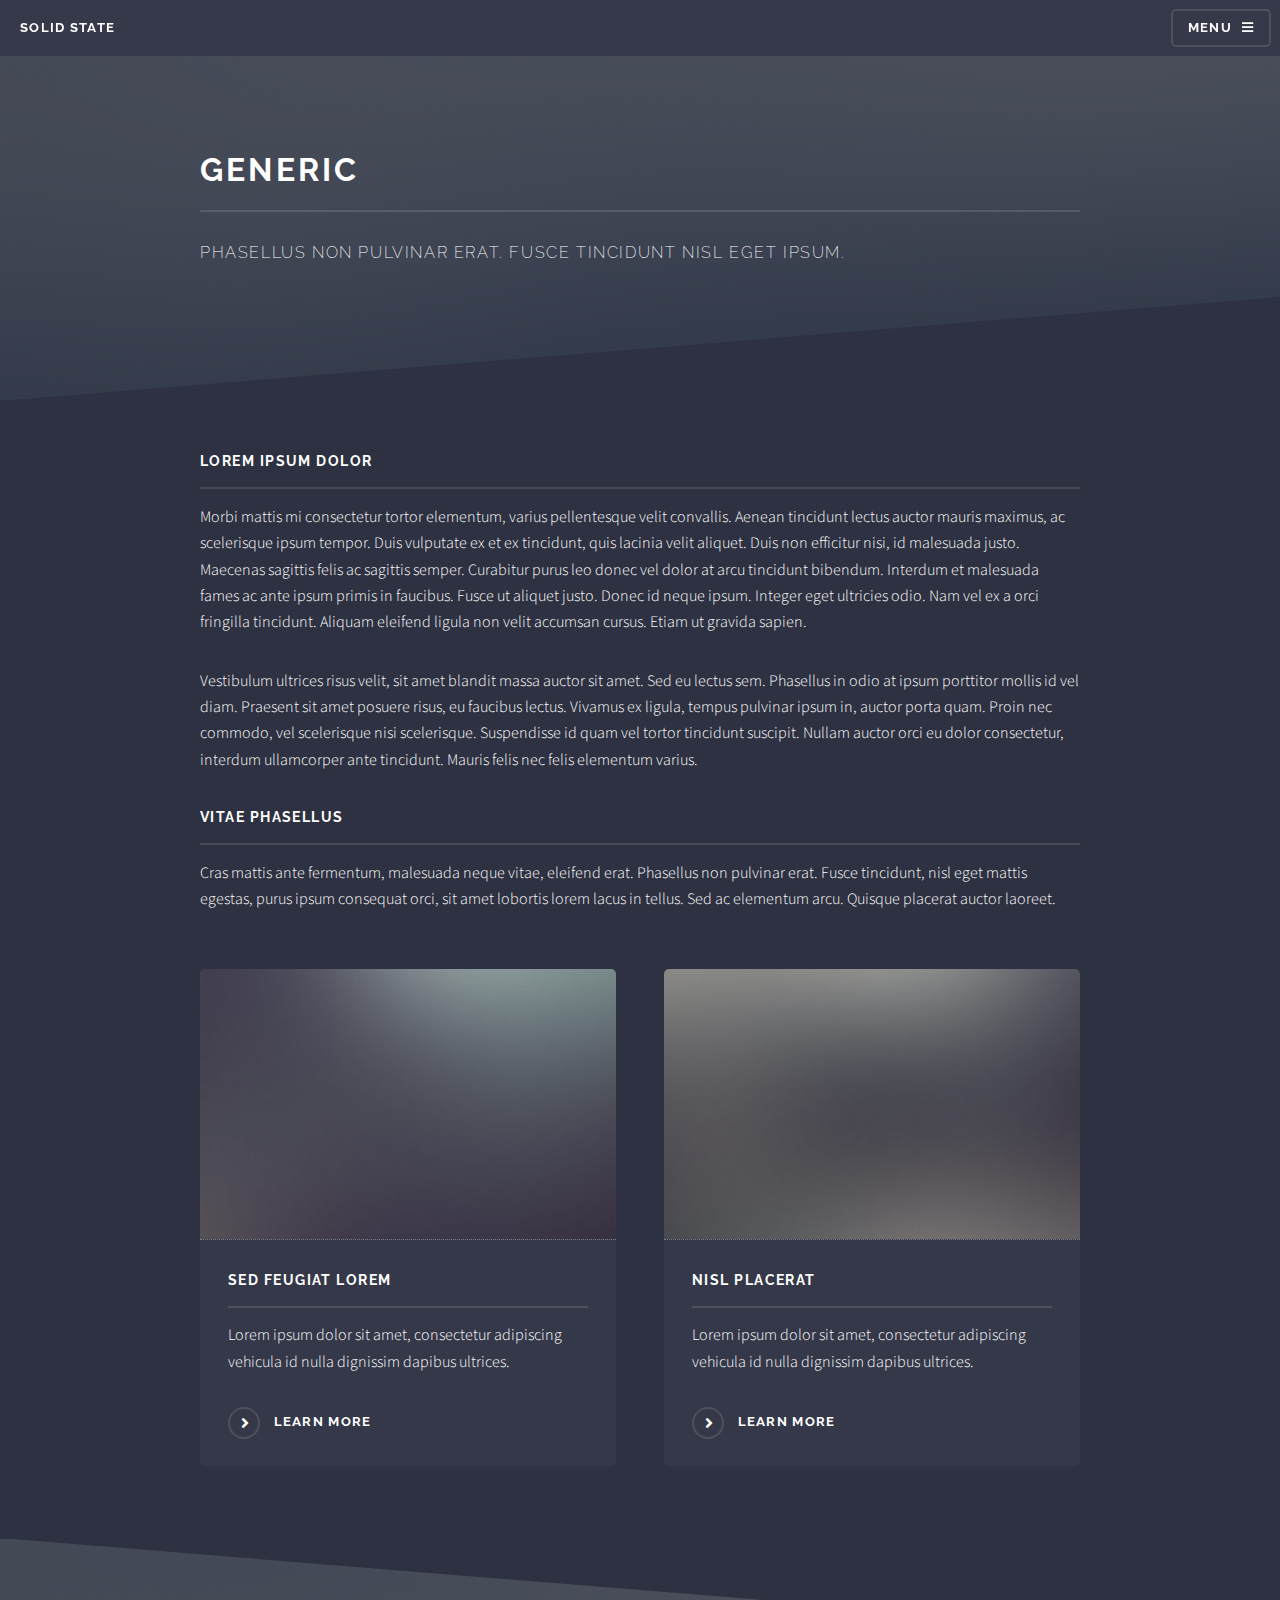
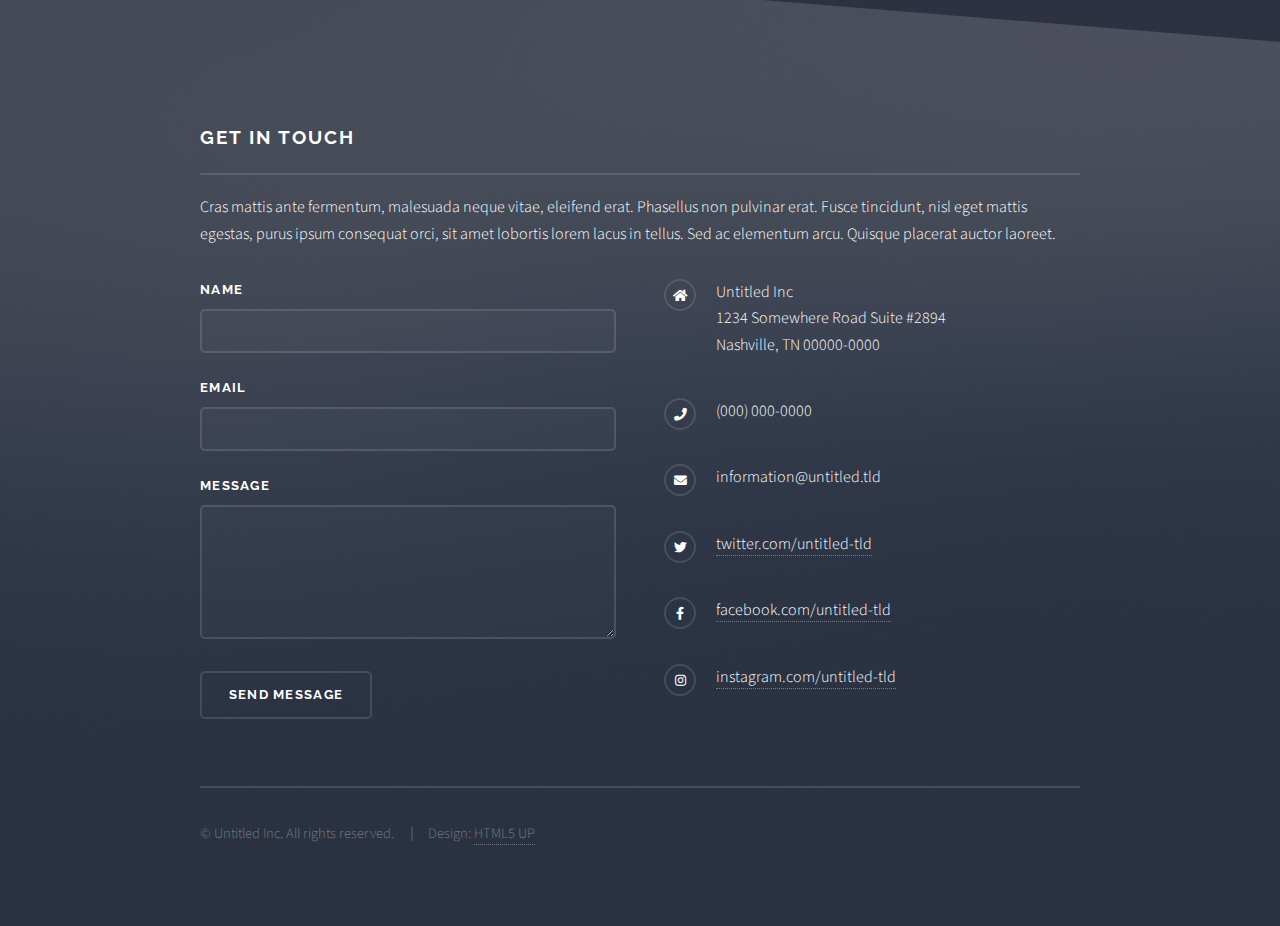
==== thanks.html @ 6d6bf6e9 "added thanks html, time to test template boundries" ====
<!DOCTYPE HTML>
<!--
	Solid State by HTML5 UP
	html5up.net | @ajlkn
	Free for personal and commercial use under the CCA 3.0 license (html5up.net/license)
-->
<html>

<head>
    <title>Generic - Solid State by HTML5 UP</title>
    <meta charset="utf-8" />
    <meta name="viewport" content="width=device-width, initial-scale=1, user-scalable=no" />
    <link rel="stylesheet" href="assets/css/main.css" />
    <noscript>
        <link rel="stylesheet" href="assets/css/noscript.css" />
    </noscript>
</head>

<body class="is-preload">

    <!-- Page Wrapper -->
    <div id="page-wrapper">

        <!-- Header -->
        <header id="header">
            <h1><a href="index.html">Solid State</a></h1>
            <nav>
                <a href="#menu">Menu</a>
            </nav>
        </header>

        <!-- Menu -->
        <nav id="menu">
            <div class="inner">
                <h2>Menu</h2>
                <ul class="links">
                    <li><a href="index.html">Home</a></li>
                    <li><a href="generic.html">Generic</a></li>
                    <li><a href="elements.html">Elements</a></li>
                    <li><a href="#">Log In</a></li>
                    <li><a href="#">Sign Up</a></li>
                </ul>
                <a href="#" class="close">Close</a>
            </div>
        </nav>

        <!-- Wrapper -->
        <section id="wrapper">
            <header>
                <div class="inner">
                    <h2>Generic</h2>
                    <p>Phasellus non pulvinar erat. Fusce tincidunt nisl eget ipsum.</p>
                </div>
            </header>

            <!-- Content -->
            <div class="wrapper">
                <div class="inner">

                    <h3 class="major">Lorem ipsum dolor</h3>
                    <p>Morbi mattis mi consectetur tortor elementum, varius pellentesque velit convallis. Aenean
                        tincidunt lectus auctor mauris maximus, ac scelerisque ipsum tempor. Duis vulputate ex et ex
                        tincidunt, quis lacinia velit aliquet. Duis non efficitur nisi, id malesuada justo. Maecenas
                        sagittis felis ac sagittis semper. Curabitur purus leo donec vel dolor at arcu tincidunt
                        bibendum. Interdum et malesuada fames ac ante ipsum primis in faucibus. Fusce ut aliquet justo.
                        Donec id neque ipsum. Integer eget ultricies odio. Nam vel ex a orci fringilla tincidunt.
                        Aliquam eleifend ligula non velit accumsan cursus. Etiam ut gravida sapien.</p>

                    <p>Vestibulum ultrices risus velit, sit amet blandit massa auctor sit amet. Sed eu lectus sem.
                        Phasellus in odio at ipsum porttitor mollis id vel diam. Praesent sit amet posuere risus, eu
                        faucibus lectus. Vivamus ex ligula, tempus pulvinar ipsum in, auctor porta quam. Proin nec
                        commodo, vel scelerisque nisi scelerisque. Suspendisse id quam vel tortor tincidunt suscipit.
                        Nullam auctor orci eu dolor consectetur, interdum ullamcorper ante tincidunt. Mauris felis nec
                        felis elementum varius.</p>

                    <h3 class="major">Vitae phasellus</h3>
                    <p>Cras mattis ante fermentum, malesuada neque vitae, eleifend erat. Phasellus non pulvinar erat.
                        Fusce tincidunt, nisl eget mattis egestas, purus ipsum consequat orci, sit amet lobortis lorem
                        lacus in tellus. Sed ac elementum arcu. Quisque placerat auctor laoreet.</p>

                    <section class="features">
                        <article>
                            <a href="#" class="image"><img src="images/pic04.jpg" alt="" /></a>
                            <h3 class="major">Sed feugiat lorem</h3>
                            <p>Lorem ipsum dolor sit amet, consectetur adipiscing vehicula id nulla dignissim dapibus
                                ultrices.</p>
                            <a href="#" class="special">Learn more</a>
                        </article>
                        <article>
                            <a href="#" class="image"><img src="images/pic05.jpg" alt="" /></a>
                            <h3 class="major">Nisl placerat</h3>
                            <p>Lorem ipsum dolor sit amet, consectetur adipiscing vehicula id nulla dignissim dapibus
                                ultrices.</p>
                            <a href="#" class="special">Learn more</a>
                        </article>
                    </section>

                </div>
            </div>

        </section>

        <!-- Footer -->
        <section id="footer">
            <div class="inner">
                <h2 class="major">Get in touch</h2>
                <p>Cras mattis ante fermentum, malesuada neque vitae, eleifend erat. Phasellus non pulvinar erat. Fusce
                    tincidunt, nisl eget mattis egestas, purus ipsum consequat orci, sit amet lobortis lorem lacus in
                    tellus. Sed ac elementum arcu. Quisque placerat auctor laoreet.</p>
                <form method="post" action="#">
                    <div class="fields">
                        <div class="field">
                            <label for="name">Name</label>
                            <input type="text" name="name" id="name" />
                        </div>
                        <div class="field">
                            <label for="email">Email</label>
                            <input type="email" name="email" id="email" />
                        </div>
                        <div class="field">
                            <label for="message">Message</label>
                            <textarea name="message" id="message" rows="4"></textarea>
                        </div>
                    </div>
                    <ul class="actions">
                        <li><input type="submit" value="Send Message" /></li>
                    </ul>
                </form>
                <ul class="contact">
                    <li class="icon solid fa-home">
                        Untitled Inc<br />
                        1234 Somewhere Road Suite #2894<br />
                        Nashville, TN 00000-0000
                    </li>
                    <li class="icon solid fa-phone">(000) 000-0000</li>
                    <li class="icon solid fa-envelope"><a href="#">information@untitled.tld</a></li>
                    <li class="icon brands fa-twitter"><a href="#">twitter.com/untitled-tld</a></li>
                    <li class="icon brands fa-facebook-f"><a href="#">facebook.com/untitled-tld</a></li>
                    <li class="icon brands fa-instagram"><a href="#">instagram.com/untitled-tld</a></li>
                </ul>
                <ul class="copyright">
                    <li>&copy; Untitled Inc. All rights reserved.</li>
                    <li>Design: <a href="http://html5up.net">HTML5 UP</a></li>
                </ul>
            </div>
        </section>

    </div>

    <!-- Scripts -->
    <script src="assets/js/jquery.min.js"></script>
    <script src="assets/js/jquery.scrollex.min.js"></script>
    <script src="assets/js/browser.min.js"></script>
    <script src="assets/js/breakpoints.min.js"></script>
    <script src="assets/js/util.js"></script>
    <script src="assets/js/main.js"></script>

</body>

</html>
---- assets/css/main.css ----
@import url(fontawesome-all.min.css);
@import url("https://fonts.googleapis.com/css?family=Raleway:200,700|Source+Sans+Pro:300,600,300italic,600italic");

/*
	Solid State by HTML5 UP
	html5up.net | @ajlkn
	Free for personal and commercial use under the CCA 3.0 license (html5up.net/license)
*/

html, body, div, span, applet, object,
iframe, h1, h2, h3, h4, h5, h6, p, blockquote,
pre, a, abbr, acronym, address, big, cite,
code, del, dfn, em, ins, img, kbd, q, s, samp,
small, strike, strong, sub, sup, tt, var, b,
u, i, center, dl, dt, dd, ol, ul, li, fieldset,
form, label, legend, table, caption, tbody,
tfoot, thead, tr, th, td, article, aside,
canvas, details, embed, figure, figcaption,
footer, header, hgroup, menu, nav, output, ruby,
section, summary, time, mark, audio, video {
	margin: 0;
	padding: 0;
	border: 0;
	font-size: 100%;
	font: inherit;
	vertical-align: baseline;}

article, aside, details, figcaption, figure,
footer, header, hgroup, menu, nav, section {
	display: block;}

body {
	line-height: 1;
}

ol, ul {
	list-style: none;
}

blockquote, q {
	quotes: none;
}

	blockquote:before, blockquote:after, q:before, q:after {
		content: '';
		content: none;
	}

table {
	border-collapse: collapse;
	border-spacing: 0;
}

body {
	-webkit-text-size-adjust: none;
}

mark {
	background-color: transparent;
	color: inherit;
}

input::-moz-focus-inner {
	border: 0;
	padding: 0;
}

input, select, textarea {
	-moz-appearance: none;
	-webkit-appearance: none;
	-ms-appearance: none;
	appearance: none;
}

/* Basic */

	@-ms-viewport {
		width: device-width;
	}

	body {
		-ms-overflow-style: scrollbar;
	}

	@media screen and (max-width: 480px) {

		html, body {
			min-width: 320px;
		}

	}

	html {
		box-sizing: border-box;
	}

	*, *:before, *:after {
		box-sizing: inherit;
	}

	body {
		background-color: #2e3141;
		background-image: linear-gradient(to top, rgba(46, 49, 65, 0.8), rgba(46, 49, 65, 0.8)), url("../../images/bg.jpg");
		background-size: auto,
 cover;
		background-attachment: fixed,
 fixed;
		background-position: center,
 center;
	}

		body.is-preload *, body.is-preload *:before, body.is-preload *:after {
			-moz-animation: none !important;
			-webkit-animation: none !important;
			-ms-animation: none !important;
			animation: none !important;
			-moz-transition: none !important;
			-webkit-transition: none !important;
			-ms-transition: none !important;
			transition: none !important;
		}

/* Type */

	body, input, select, textarea {
		color: #ffffff;
		font-family: "Source Sans Pro", Helvetica, sans-serif;
		font-size: 16.5pt;
		font-weight: 300;
		line-height: 1.65;
	}

		@media screen and (max-width: 1680px) {

			body, input, select, textarea {
				font-size: 13pt;
			}

		}

		@media screen and (max-width: 1280px) {

			body, input, select, textarea {
				font-size: 12pt;
			}

		}

		@media screen and (max-width: 980px) {

			body, input, select, textarea {
				font-size: 12pt;
			}

		}

		@media screen and (max-width: 736px) {

			body, input, select, textarea {
				font-size: 12pt;
			}

		}

		@media screen and (max-width: 480px) {

			body, input, select, textarea {
				font-size: 12pt;
			}

		}

	a {
		-moz-transition: color 0.2s ease-in-out, border-bottom-color 0.2s ease-in-out;
		-webkit-transition: color 0.2s ease-in-out, border-bottom-color 0.2s ease-in-out;
		-ms-transition: color 0.2s ease-in-out, border-bottom-color 0.2s ease-in-out;
		transition: color 0.2s ease-in-out, border-bottom-color 0.2s ease-in-out;
		border-bottom: dotted 1px rgba(255, 255, 255, 0.35);
		color: #ffffff;
		text-decoration: none;
	}

		a:hover {
			border-bottom-color: transparent;
			color: #ffffff !important;
		}

		a.special:not(.button) {
			text-decoration: none;
			border-bottom: 0;
			display: block;
			font-family: Raleway, Helvetica, sans-serif;
			font-size: 0.8em;
			font-weight: 700;
			letter-spacing: 0.1em;
			margin: 0 0 2em 0;
			text-transform: uppercase;
		}

			a.special:not(.button):before {
				-moz-osx-font-smoothing: grayscale;
				-webkit-font-smoothing: antialiased;
				display: inline-block;
				font-style: normal;
				font-variant: normal;
				text-rendering: auto;
				line-height: 1;
				text-transform: none !important;
				font-family: 'Font Awesome 5 Free';
				font-weight: 900;
			}

			a.special:not(.button):before {
				-moz-transition: background-color 0.2s ease-in-out;
				-webkit-transition: background-color 0.2s ease-in-out;
				-ms-transition: background-color 0.2s ease-in-out;
				transition: background-color 0.2s ease-in-out;
				border-radius: 100%;
				border: solid 2px rgba(255, 255, 255, 0.125);
				content: '\f105';
				display: inline-block;
				font-size: 1.25em;
				height: 2em;
				line-height: 1.75em;
				margin-right: 0.85em;
				text-align: center;
				text-indent: 0.15em;
				vertical-align: middle;
				width: 2em;
			}

			a.special:not(.button):hover:before {
				background-color: rgba(255, 255, 255, 0.025);
			}

			a.special:not(.button):active:before {
				background-color: rgba(255, 255, 255, 0.075);
			}

	strong, b {
		color: #ffffff;
		font-weight: 600;
	}

	em, i {
		font-style: italic;
	}

	p {
		margin: 0 0 2em 0;
	}

	h1, h2, h3, h4, h5, h6 {
		color: #ffffff;
		font-family: Raleway, Helvetica, sans-serif;
		font-weight: 700;
		letter-spacing: 0.1em;
		margin: 0 0 1em 0;
		text-transform: uppercase;
	}

		h1 a, h2 a, h3 a, h4 a, h5 a, h6 a {
			color: inherit;
			text-decoration: none;
			border-bottom: 0;
		}

		h1 span, h2 span, h3 span, h4 span, h5 span, h6 span {
			font-weight: 200;
		}

		h1.major, h2.major, h3.major, h4.major, h5.major, h6.major {
			padding-bottom: 1em;
			border-bottom: solid 2px rgba(255, 255, 255, 0.125);
		}

	h2 {
		font-size: 1.2em;
	}

	h3 {
		font-size: 0.9em;
	}

	h4 {
		font-size: 0.7em;
	}

	h5 {
		font-size: 0.7em;
	}

	h6 {
		font-size: 0.7em;
	}

	@media screen and (max-width: 736px) {

		h2 {
			font-size: 1em;
		}

		h3 {
			font-size: 0.8em;
		}

	}

	sub {
		font-size: 0.8em;
		position: relative;
		top: 0.5em;
	}

	sup {
		font-size: 0.8em;
		position: relative;
		top: -0.5em;
	}

	blockquote {
		border-left: solid 4px rgba(255, 255, 255, 0.125);
		font-style: italic;
		margin: 0 0 2em 0;
		padding: 0.5em 0 0.5em 2em;
	}

	code {
		background: rgba(255, 255, 255, 0.025);
		border-radius: 5px;
		border: solid 2px rgba(255, 255, 255, 0.125);
		font-family: "Courier New", monospace;
		font-size: 0.9em;
		margin: 0 0.25em;
		padding: 0.25em 0.65em;
	}

	pre {
		-webkit-overflow-scrolling: touch;
		font-family: "Courier New", monospace;
		font-size: 0.9em;
		margin: 0 0 2em 0;
	}

		pre code {
			display: block;
			line-height: 1.75em;
			padding: 1em 1.5em;
			overflow-x: auto;
		}

	hr {
		border: 0;
		border-bottom: solid 2px rgba(255, 255, 255, 0.125);
		margin: 2.5em 0;
	}

		hr.major {
			margin: 4em 0;
		}

	.align-left {
		text-align: left;
	}

	.align-center {
		text-align: center;
	}

	.align-right {
		text-align: right;
	}

/* Row */

	.row {
		display: flex;
		flex-wrap: wrap;
		box-sizing: border-box;
		align-items: stretch;
	}

		.row > * {
			box-sizing: border-box;
		}

		.row.gtr-uniform > * > :last-child {
			margin-bottom: 0;
		}

		.row.aln-left {
			justify-content: flex-start;
		}

		.row.aln-center {
			justify-content: center;
		}

		.row.aln-right {
			justify-content: flex-end;
		}

		.row.aln-top {
			align-items: flex-start;
		}

		.row.aln-middle {
			align-items: center;
		}

		.row.aln-bottom {
			align-items: flex-end;
		}

		.row > .imp {
			order: -1;
		}

		.row > .col-1 {
			width: 8.33333%;
		}

		.row > .off-1 {
			margin-left: 8.33333%;
		}

		.row > .col-2 {
			width: 16.66667%;
		}

		.row > .off-2 {
			margin-left: 16.66667%;
		}

		.row > .col-3 {
			width: 25%;
		}

		.row > .off-3 {
			margin-left: 25%;
		}

		.row > .col-4 {
			width: 33.33333%;
		}

		.row > .off-4 {
			margin-left: 33.33333%;
		}

		.row > .col-5 {
			width: 41.66667%;
		}

		.row > .off-5 {
			margin-left: 41.66667%;
		}

		.row > .col-6 {
			width: 50%;
		}

		.row > .off-6 {
			margin-left: 50%;
		}

		.row > .col-7 {
			width: 58.33333%;
		}

		.row > .off-7 {
			margin-left: 58.33333%;
		}

		.row > .col-8 {
			width: 66.66667%;
		}

		.row > .off-8 {
			margin-left: 66.66667%;
		}

		.row > .col-9 {
			width: 75%;
		}

		.row > .off-9 {
			margin-left: 75%;
		}

		.row > .col-10 {
			width: 83.33333%;
		}

		.row > .off-10 {
			margin-left: 83.33333%;
		}

		.row > .col-11 {
			width: 91.66667%;
		}

		.row > .off-11 {
			margin-left: 91.66667%;
		}

		.row > .col-12 {
			width: 100%;
		}

		.row > .off-12 {
			margin-left: 100%;
		}

		.row.gtr-0 {
			margin-top: 0;
			margin-left: 0em;
		}

			.row.gtr-0 > * {
				padding: 0 0 0 0em;
			}

			.row.gtr-0.gtr-uniform {
				margin-top: 0em;
			}

				.row.gtr-0.gtr-uniform > * {
					padding-top: 0em;
				}

		.row.gtr-25 {
			margin-top: 0;
			margin-left: -0.4375em;
		}

			.row.gtr-25 > * {
				padding: 0 0 0 0.4375em;
			}

			.row.gtr-25.gtr-uniform {
				margin-top: -0.4375em;
			}

				.row.gtr-25.gtr-uniform > * {
					padding-top: 0.4375em;
				}

		.row.gtr-50 {
			margin-top: 0;
			margin-left: -0.875em;
		}

			.row.gtr-50 > * {
				padding: 0 0 0 0.875em;
			}

			.row.gtr-50.gtr-uniform {
				margin-top: -0.875em;
			}

				.row.gtr-50.gtr-uniform > * {
					padding-top: 0.875em;
				}

		.row {
			margin-top: 0;
			margin-left: -1.75em;
		}

			.row > * {
				padding: 0 0 0 1.75em;
			}

			.row.gtr-uniform {
				margin-top: -1.75em;
			}

				.row.gtr-uniform > * {
					padding-top: 1.75em;
				}

		.row.gtr-150 {
			margin-top: 0;
			margin-left: -2.625em;
		}

			.row.gtr-150 > * {
				padding: 0 0 0 2.625em;
			}

			.row.gtr-150.gtr-uniform {
				margin-top: -2.625em;
			}

				.row.gtr-150.gtr-uniform > * {
					padding-top: 2.625em;
				}

		.row.gtr-200 {
			margin-top: 0;
			margin-left: -3.5em;
		}

			.row.gtr-200 > * {
				padding: 0 0 0 3.5em;
			}

			.row.gtr-200.gtr-uniform {
				margin-top: -3.5em;
			}

				.row.gtr-200.gtr-uniform > * {
					padding-top: 3.5em;
				}

		@media screen and (max-width: 1680px) {

			.row {
				display: flex;
				flex-wrap: wrap;
				box-sizing: border-box;
				align-items: stretch;
			}

				.row > * {
					box-sizing: border-box;
				}

				.row.gtr-uniform > * > :last-child {
					margin-bottom: 0;
				}

				.row.aln-left {
					justify-content: flex-start;
				}

				.row.aln-center {
					justify-content: center;
				}

				.row.aln-right {
					justify-content: flex-end;
				}

				.row.aln-top {
					align-items: flex-start;
				}

				.row.aln-middle {
					align-items: center;
				}

				.row.aln-bottom {
					align-items: flex-end;
				}

				.row > .imp-xlarge {
					order: -1;
				}

				.row > .col-1-xlarge {
					width: 8.33333%;
				}

				.row > .off-1-xlarge {
					margin-left: 8.33333%;
				}

				.row > .col-2-xlarge {
					width: 16.66667%;
				}

				.row > .off-2-xlarge {
					margin-left: 16.66667%;
				}

				.row > .col-3-xlarge {
					width: 25%;
				}

				.row > .off-3-xlarge {
					margin-left: 25%;
				}

				.row > .col-4-xlarge {
					width: 33.33333%;
				}

				.row > .off-4-xlarge {
					margin-left: 33.33333%;
				}

				.row > .col-5-xlarge {
					width: 41.66667%;
				}

				.row > .off-5-xlarge {
					margin-left: 41.66667%;
				}

				.row > .col-6-xlarge {
					width: 50%;
				}

				.row > .off-6-xlarge {
					margin-left: 50%;
				}

				.row > .col-7-xlarge {
					width: 58.33333%;
				}

				.row > .off-7-xlarge {
					margin-left: 58.33333%;
				}

				.row > .col-8-xlarge {
					width: 66.66667%;
				}

				.row > .off-8-xlarge {
					margin-left: 66.66667%;
				}

				.row > .col-9-xlarge {
					width: 75%;
				}

				.row > .off-9-xlarge {
					margin-left: 75%;
				}

				.row > .col-10-xlarge {
					width: 83.33333%;
				}

				.row > .off-10-xlarge {
					margin-left: 83.33333%;
				}

				.row > .col-11-xlarge {
					width: 91.66667%;
				}

				.row > .off-11-xlarge {
					margin-left: 91.66667%;
				}

				.row > .col-12-xlarge {
					width: 100%;
				}

				.row > .off-12-xlarge {
					margin-left: 100%;
				}

				.row.gtr-0 {
					margin-top: 0;
					margin-left: 0em;
				}

					.row.gtr-0 > * {
						padding: 0 0 0 0em;
					}

					.row.gtr-0.gtr-uniform {
						margin-top: 0em;
					}

						.row.gtr-0.gtr-uniform > * {
							padding-top: 0em;
						}

				.row.gtr-25 {
					margin-top: 0;
					margin-left: -0.4375em;
				}

					.row.gtr-25 > * {
						padding: 0 0 0 0.4375em;
					}

					.row.gtr-25.gtr-uniform {
						margin-top: -0.4375em;
					}

						.row.gtr-25.gtr-uniform > * {
							padding-top: 0.4375em;
						}

				.row.gtr-50 {
					margin-top: 0;
					margin-left: -0.875em;
				}

					.row.gtr-50 > * {
						padding: 0 0 0 0.875em;
					}

					.row.gtr-50.gtr-uniform {
						margin-top: -0.875em;
					}

						.row.gtr-50.gtr-uniform > * {
							padding-top: 0.875em;
						}

				.row {
					margin-top: 0;
					margin-left: -1.75em;
				}

					.row > * {
						padding: 0 0 0 1.75em;
					}

					.row.gtr-uniform {
						margin-top: -1.75em;
					}

						.row.gtr-uniform > * {
							padding-top: 1.75em;
						}

				.row.gtr-150 {
					margin-top: 0;
					margin-left: -2.625em;
				}

					.row.gtr-150 > * {
						padding: 0 0 0 2.625em;
					}

					.row.gtr-150.gtr-uniform {
						margin-top: -2.625em;
					}

						.row.gtr-150.gtr-uniform > * {
							padding-top: 2.625em;
						}

				.row.gtr-200 {
					margin-top: 0;
					margin-left: -3.5em;
				}

					.row.gtr-200 > * {
						padding: 0 0 0 3.5em;
					}

					.row.gtr-200.gtr-uniform {
						margin-top: -3.5em;
					}

						.row.gtr-200.gtr-uniform > * {
							padding-top: 3.5em;
						}

		}

		@media screen and (max-width: 1280px) {

			.row {
				display: flex;
				flex-wrap: wrap;
				box-sizing: border-box;
				align-items: stretch;
			}

				.row > * {
					box-sizing: border-box;
				}

				.row.gtr-uniform > * > :last-child {
					margin-bottom: 0;
				}

				.row.aln-left {
					justify-content: flex-start;
				}

				.row.aln-center {
					justify-content: center;
				}

				.row.aln-right {
					justify-content: flex-end;
				}

				.row.aln-top {
					align-items: flex-start;
				}

				.row.aln-middle {
					align-items: center;
				}

				.row.aln-bottom {
					align-items: flex-end;
				}

				.row > .imp-large {
					order: -1;
				}

				.row > .col-1-large {
					width: 8.33333%;
				}

				.row > .off-1-large {
					margin-left: 8.33333%;
				}

				.row > .col-2-large {
					width: 16.66667%;
				}

				.row > .off-2-large {
					margin-left: 16.66667%;
				}

				.row > .col-3-large {
					width: 25%;
				}

				.row > .off-3-large {
					margin-left: 25%;
				}

				.row > .col-4-large {
					width: 33.33333%;
				}

				.row > .off-4-large {
					margin-left: 33.33333%;
				}

				.row > .col-5-large {
					width: 41.66667%;
				}

				.row > .off-5-large {
					margin-left: 41.66667%;
				}

				.row > .col-6-large {
					width: 50%;
				}

				.row > .off-6-large {
					margin-left: 50%;
				}

				.row > .col-7-large {
					width: 58.33333%;
				}

				.row > .off-7-large {
					margin-left: 58.33333%;
				}

				.row > .col-8-large {
					width: 66.66667%;
				}

				.row > .off-8-large {
					margin-left: 66.66667%;
				}

				.row > .col-9-large {
					width: 75%;
				}

				.row > .off-9-large {
					margin-left: 75%;
				}

				.row > .col-10-large {
					width: 83.33333%;
				}

				.row > .off-10-large {
					margin-left: 83.33333%;
				}

				.row > .col-11-large {
					width: 91.66667%;
				}

				.row > .off-11-large {
					margin-left: 91.66667%;
				}

				.row > .col-12-large {
					width: 100%;
				}

				.row > .off-12-large {
					margin-left: 100%;
				}

				.row.gtr-0 {
					margin-top: 0;
					margin-left: 0em;
				}

					.row.gtr-0 > * {
						padding: 0 0 0 0em;
					}

					.row.gtr-0.gtr-uniform {
						margin-top: 0em;
					}

						.row.gtr-0.gtr-uniform > * {
							padding-top: 0em;
						}

				.row.gtr-25 {
					margin-top: 0;
					margin-left: -0.4375em;
				}

					.row.gtr-25 > * {
						padding: 0 0 0 0.4375em;
					}

					.row.gtr-25.gtr-uniform {
						margin-top: -0.4375em;
					}

						.row.gtr-25.gtr-uniform > * {
							padding-top: 0.4375em;
						}

				.row.gtr-50 {
					margin-top: 0;
					margin-left: -0.875em;
				}

					.row.gtr-50 > * {
						padding: 0 0 0 0.875em;
					}

					.row.gtr-50.gtr-uniform {
						margin-top: -0.875em;
					}

						.row.gtr-50.gtr-uniform > * {
							padding-top: 0.875em;
						}

				.row {
					margin-top: 0;
					margin-left: -1.75em;
				}

					.row > * {
						padding: 0 0 0 1.75em;
					}

					.row.gtr-uniform {
						margin-top: -1.75em;
					}

						.row.gtr-uniform > * {
							padding-top: 1.75em;
						}

				.row.gtr-150 {
					margin-top: 0;
					margin-left: -2.625em;
				}

					.row.gtr-150 > * {
						padding: 0 0 0 2.625em;
					}

					.row.gtr-150.gtr-uniform {
						margin-top: -2.625em;
					}

						.row.gtr-150.gtr-uniform > * {
							padding-top: 2.625em;
						}

				.row.gtr-200 {
					margin-top: 0;
					margin-left: -3.5em;
				}

					.row.gtr-200 > * {
						padding: 0 0 0 3.5em;
					}

					.row.gtr-200.gtr-uniform {
						margin-top: -3.5em;
					}

						.row.gtr-200.gtr-uniform > * {
							padding-top: 3.5em;
						}

		}

		@media screen and (max-width: 980px) {

			.row {
				display: flex;
				flex-wrap: wrap;
				box-sizing: border-box;
				align-items: stretch;
			}

				.row > * {
					box-sizing: border-box;
				}

				.row.gtr-uniform > * > :last-child {
					margin-bottom: 0;
				}

				.row.aln-left {
					justify-content: flex-start;
				}

				.row.aln-center {
					justify-content: center;
				}

				.row.aln-right {
					justify-content: flex-end;
				}

				.row.aln-top {
					align-items: flex-start;
				}

				.row.aln-middle {
					align-items: center;
				}

				.row.aln-bottom {
					align-items: flex-end;
				}

				.row > .imp-medium {
					order: -1;
				}

				.row > .col-1-medium {
					width: 8.33333%;
				}

				.row > .off-1-medium {
					margin-left: 8.33333%;
				}

				.row > .col-2-medium {
					width: 16.66667%;
				}

				.row > .off-2-medium {
					margin-left: 16.66667%;
				}

				.row > .col-3-medium {
					width: 25%;
				}

				.row > .off-3-medium {
					margin-left: 25%;
				}

				.row > .col-4-medium {
					width: 33.33333%;
				}

				.row > .off-4-medium {
					margin-left: 33.33333%;
				}

				.row > .col-5-medium {
					width: 41.66667%;
				}

				.row > .off-5-medium {
					margin-left: 41.66667%;
				}

				.row > .col-6-medium {
					width: 50%;
				}

				.row > .off-6-medium {
					margin-left: 50%;
				}

				.row > .col-7-medium {
					width: 58.33333%;
				}

				.row > .off-7-medium {
					margin-left: 58.33333%;
				}

				.row > .col-8-medium {
					width: 66.66667%;
				}

				.row > .off-8-medium {
					margin-left: 66.66667%;
				}

				.row > .col-9-medium {
					width: 75%;
				}

				.row > .off-9-medium {
					margin-left: 75%;
				}

				.row > .col-10-medium {
					width: 83.33333%;
				}

				.row > .off-10-medium {
					margin-left: 83.33333%;
				}

				.row > .col-11-medium {
					width: 91.66667%;
				}

				.row > .off-11-medium {
					margin-left: 91.66667%;
				}

				.row > .col-12-medium {
					width: 100%;
				}

				.row > .off-12-medium {
					margin-left: 100%;
				}

				.row.gtr-0 {
					margin-top: 0;
					margin-left: 0em;
				}

					.row.gtr-0 > * {
						padding: 0 0 0 0em;
					}

					.row.gtr-0.gtr-uniform {
						margin-top: 0em;
					}

						.row.gtr-0.gtr-uniform > * {
							padding-top: 0em;
						}

				.row.gtr-25 {
					margin-top: 0;
					margin-left: -0.4375em;
				}

					.row.gtr-25 > * {
						padding: 0 0 0 0.4375em;
					}

					.row.gtr-25.gtr-uniform {
						margin-top: -0.4375em;
					}

						.row.gtr-25.gtr-uniform > * {
							padding-top: 0.4375em;
						}

				.row.gtr-50 {
					margin-top: 0;
					margin-left: -0.875em;
				}

					.row.gtr-50 > * {
						padding: 0 0 0 0.875em;
					}

					.row.gtr-50.gtr-uniform {
						margin-top: -0.875em;
					}

						.row.gtr-50.gtr-uniform > * {
							padding-top: 0.875em;
						}

				.row {
					margin-top: 0;
					margin-left: -1.75em;
				}

					.row > * {
						padding: 0 0 0 1.75em;
					}

					.row.gtr-uniform {
						margin-top: -1.75em;
					}

						.row.gtr-uniform > * {
							padding-top: 1.75em;
						}

				.row.gtr-150 {
					margin-top: 0;
					margin-left: -2.625em;
				}

					.row.gtr-150 > * {
						padding: 0 0 0 2.625em;
					}

					.row.gtr-150.gtr-uniform {
						margin-top: -2.625em;
					}

						.row.gtr-150.gtr-uniform > * {
							padding-top: 2.625em;
						}

				.row.gtr-200 {
					margin-top: 0;
					margin-left: -3.5em;
				}

					.row.gtr-200 > * {
						padding: 0 0 0 3.5em;
					}

					.row.gtr-200.gtr-uniform {
						margin-top: -3.5em;
					}

						.row.gtr-200.gtr-uniform > * {
							padding-top: 3.5em;
						}

		}

		@media screen and (max-width: 736px) {

			.row {
				display: flex;
				flex-wrap: wrap;
				box-sizing: border-box;
				align-items: stretch;
			}

				.row > * {
					box-sizing: border-box;
				}

				.row.gtr-uniform > * > :last-child {
					margin-bottom: 0;
				}

				.row.aln-left {
					justify-content: flex-start;
				}

				.row.aln-center {
					justify-content: center;
				}

				.row.aln-right {
					justify-content: flex-end;
				}

				.row.aln-top {
					align-items: flex-start;
				}

				.row.aln-middle {
					align-items: center;
				}

				.row.aln-bottom {
					align-items: flex-end;
				}

				.row > .imp-small {
					order: -1;
				}

				.row > .col-1-small {
					width: 8.33333%;
				}

				.row > .off-1-small {
					margin-left: 8.33333%;
				}

				.row > .col-2-small {
					width: 16.66667%;
				}

				.row > .off-2-small {
					margin-left: 16.66667%;
				}

				.row > .col-3-small {
					width: 25%;
				}

				.row > .off-3-small {
					margin-left: 25%;
				}

				.row > .col-4-small {
					width: 33.33333%;
				}

				.row > .off-4-small {
					margin-left: 33.33333%;
				}

				.row > .col-5-small {
					width: 41.66667%;
				}

				.row > .off-5-small {
					margin-left: 41.66667%;
				}

				.row > .col-6-small {
					width: 50%;
				}

				.row > .off-6-small {
					margin-left: 50%;
				}

				.row > .col-7-small {
					width: 58.33333%;
				}

				.row > .off-7-small {
					margin-left: 58.33333%;
				}

				.row > .col-8-small {
					width: 66.66667%;
				}

				.row > .off-8-small {
					margin-left: 66.66667%;
				}

				.row > .col-9-small {
					width: 75%;
				}

				.row > .off-9-small {
					margin-left: 75%;
				}

				.row > .col-10-small {
					width: 83.33333%;
				}

				.row > .off-10-small {
					margin-left: 83.33333%;
				}

				.row > .col-11-small {
					width: 91.66667%;
				}

				.row > .off-11-small {
					margin-left: 91.66667%;
				}

				.row > .col-12-small {
					width: 100%;
				}

				.row > .off-12-small {
					margin-left: 100%;
				}

				.row.gtr-0 {
					margin-top: 0;
					margin-left: 0em;
				}

					.row.gtr-0 > * {
						padding: 0 0 0 0em;
					}

					.row.gtr-0.gtr-uniform {
						margin-top: 0em;
					}

						.row.gtr-0.gtr-uniform > * {
							padding-top: 0em;
						}

				.row.gtr-25 {
					margin-top: 0;
					margin-left: -0.3125em;
				}

					.row.gtr-25 > * {
						padding: 0 0 0 0.3125em;
					}

					.row.gtr-25.gtr-uniform {
						margin-top: -0.3125em;
					}

						.row.gtr-25.gtr-uniform > * {
							padding-top: 0.3125em;
						}

				.row.gtr-50 {
					margin-top: 0;
					margin-left: -0.625em;
				}

					.row.gtr-50 > * {
						padding: 0 0 0 0.625em;
					}

					.row.gtr-50.gtr-uniform {
						margin-top: -0.625em;
					}

						.row.gtr-50.gtr-uniform > * {
							padding-top: 0.625em;
						}

				.row {
					margin-top: 0;
					margin-left: -1.25em;
				}

					.row > * {
						padding: 0 0 0 1.25em;
					}

					.row.gtr-uniform {
						margin-top: -1.25em;
					}

						.row.gtr-uniform > * {
							padding-top: 1.25em;
						}

				.row.gtr-150 {
					margin-top: 0;
					margin-left: -1.875em;
				}

					.row.gtr-150 > * {
						padding: 0 0 0 1.875em;
					}

					.row.gtr-150.gtr-uniform {
						margin-top: -1.875em;
					}

						.row.gtr-150.gtr-uniform > * {
							padding-top: 1.875em;
						}

				.row.gtr-200 {
					margin-top: 0;
					margin-left: -2.5em;
				}

					.row.gtr-200 > * {
						padding: 0 0 0 2.5em;
					}

					.row.gtr-200.gtr-uniform {
						margin-top: -2.5em;
					}

						.row.gtr-200.gtr-uniform > * {
							padding-top: 2.5em;
						}

		}

		@media screen and (max-width: 480px) {

			.row {
				display: flex;
				flex-wrap: wrap;
				box-sizing: border-box;
				align-items: stretch;
			}

				.row > * {
					box-sizing: border-box;
				}

				.row.gtr-uniform > * > :last-child {
					margin-bottom: 0;
				}

				.row.aln-left {
					justify-content: flex-start;
				}

				.row.aln-center {
					justify-content: center;
				}

				.row.aln-right {
					justify-content: flex-end;
				}

				.row.aln-top {
					align-items: flex-start;
				}

				.row.aln-middle {
					align-items: center;
				}

				.row.aln-bottom {
					align-items: flex-end;
				}

				.row > .imp-xsmall {
					order: -1;
				}

				.row > .col-1-xsmall {
					width: 8.33333%;
				}

				.row > .off-1-xsmall {
					margin-left: 8.33333%;
				}

				.row > .col-2-xsmall {
					width: 16.66667%;
				}

				.row > .off-2-xsmall {
					margin-left: 16.66667%;
				}

				.row > .col-3-xsmall {
					width: 25%;
				}

				.row > .off-3-xsmall {
					margin-left: 25%;
				}

				.row > .col-4-xsmall {
					width: 33.33333%;
				}

				.row > .off-4-xsmall {
					margin-left: 33.33333%;
				}

				.row > .col-5-xsmall {
					width: 41.66667%;
				}

				.row > .off-5-xsmall {
					margin-left: 41.66667%;
				}

				.row > .col-6-xsmall {
					width: 50%;
				}

				.row > .off-6-xsmall {
					margin-left: 50%;
				}

				.row > .col-7-xsmall {
					width: 58.33333%;
				}

				.row > .off-7-xsmall {
					margin-left: 58.33333%;
				}

				.row > .col-8-xsmall {
					width: 66.66667%;
				}

				.row > .off-8-xsmall {
					margin-left: 66.66667%;
				}

				.row > .col-9-xsmall {
					width: 75%;
				}

				.row > .off-9-xsmall {
					margin-left: 75%;
				}

				.row > .col-10-xsmall {
					width: 83.33333%;
				}

				.row > .off-10-xsmall {
					margin-left: 83.33333%;
				}

				.row > .col-11-xsmall {
					width: 91.66667%;
				}

				.row > .off-11-xsmall {
					margin-left: 91.66667%;
				}

				.row > .col-12-xsmall {
					width: 100%;
				}

				.row > .off-12-xsmall {
					margin-left: 100%;
				}

				.row.gtr-0 {
					margin-top: 0;
					margin-left: 0em;
				}

					.row.gtr-0 > * {
						padding: 0 0 0 0em;
					}

					.row.gtr-0.gtr-uniform {
						margin-top: 0em;
					}

						.row.gtr-0.gtr-uniform > * {
							padding-top: 0em;
						}

				.row.gtr-25 {
					margin-top: 0;
					margin-left: -0.3125em;
				}

					.row.gtr-25 > * {
						padding: 0 0 0 0.3125em;
					}

					.row.gtr-25.gtr-uniform {
						margin-top: -0.3125em;
					}

						.row.gtr-25.gtr-uniform > * {
							padding-top: 0.3125em;
						}

				.row.gtr-50 {
					margin-top: 0;
					margin-left: -0.625em;
				}

					.row.gtr-50 > * {
						padding: 0 0 0 0.625em;
					}

					.row.gtr-50.gtr-uniform {
						margin-top: -0.625em;
					}

						.row.gtr-50.gtr-uniform > * {
							padding-top: 0.625em;
						}

				.row {
					margin-top: 0;
					margin-left: -1.25em;
				}

					.row > * {
						padding: 0 0 0 1.25em;
					}

					.row.gtr-uniform {
						margin-top: -1.25em;
					}

						.row.gtr-uniform > * {
							padding-top: 1.25em;
						}

				.row.gtr-150 {
					margin-top: 0;
					margin-left: -1.875em;
				}

					.row.gtr-150 > * {
						padding: 0 0 0 1.875em;
					}

					.row.gtr-150.gtr-uniform {
						margin-top: -1.875em;
					}

						.row.gtr-150.gtr-uniform > * {
							padding-top: 1.875em;
						}

				.row.gtr-200 {
					margin-top: 0;
					margin-left: -2.5em;
				}

					.row.gtr-200 > * {
						padding: 0 0 0 2.5em;
					}

					.row.gtr-200.gtr-uniform {
						margin-top: -2.5em;
					}

						.row.gtr-200.gtr-uniform > * {
							padding-top: 2.5em;
						}

		}

		@media screen and (max-width: 360px) {

			.row {
				display: flex;
				flex-wrap: wrap;
				box-sizing: border-box;
				align-items: stretch;
			}

				.row > * {
					box-sizing: border-box;
				}

				.row.gtr-uniform > * > :last-child {
					margin-bottom: 0;
				}

				.row.aln-left {
					justify-content: flex-start;
				}

				.row.aln-center {
					justify-content: center;
				}

				.row.aln-right {
					justify-content: flex-end;
				}

				.row.aln-top {
					align-items: flex-start;
				}

				.row.aln-middle {
					align-items: center;
				}

				.row.aln-bottom {
					align-items: flex-end;
				}

				.row > .imp-xxsmall {
					order: -1;
				}

				.row > .col-1-xxsmall {
					width: 8.33333%;
				}

				.row > .off-1-xxsmall {
					margin-left: 8.33333%;
				}

				.row > .col-2-xxsmall {
					width: 16.66667%;
				}

				.row > .off-2-xxsmall {
					margin-left: 16.66667%;
				}

				.row > .col-3-xxsmall {
					width: 25%;
				}

				.row > .off-3-xxsmall {
					margin-left: 25%;
				}

				.row > .col-4-xxsmall {
					width: 33.33333%;
				}

				.row > .off-4-xxsmall {
					margin-left: 33.33333%;
				}

				.row > .col-5-xxsmall {
					width: 41.66667%;
				}

				.row > .off-5-xxsmall {
					margin-left: 41.66667%;
				}

				.row > .col-6-xxsmall {
					width: 50%;
				}

				.row > .off-6-xxsmall {
					margin-left: 50%;
				}

				.row > .col-7-xxsmall {
					width: 58.33333%;
				}

				.row > .off-7-xxsmall {
					margin-left: 58.33333%;
				}

				.row > .col-8-xxsmall {
					width: 66.66667%;
				}

				.row > .off-8-xxsmall {
					margin-left: 66.66667%;
				}

				.row > .col-9-xxsmall {
					width: 75%;
				}

				.row > .off-9-xxsmall {
					margin-left: 75%;
				}

				.row > .col-10-xxsmall {
					width: 83.33333%;
				}

				.row > .off-10-xxsmall {
					margin-left: 83.33333%;
				}

				.row > .col-11-xxsmall {
					width: 91.66667%;
				}

				.row > .off-11-xxsmall {
					margin-left: 91.66667%;
				}

				.row > .col-12-xxsmall {
					width: 100%;
				}

				.row > .off-12-xxsmall {
					margin-left: 100%;
				}

				.row.gtr-0 {
					margin-top: 0;
					margin-left: 0em;
				}

					.row.gtr-0 > * {
						padding: 0 0 0 0em;
					}

					.row.gtr-0.gtr-uniform {
						margin-top: 0em;
					}

						.row.gtr-0.gtr-uniform > * {
							padding-top: 0em;
						}

				.row.gtr-25 {
					margin-top: 0;
					margin-left: -0.3125em;
				}

					.row.gtr-25 > * {
						padding: 0 0 0 0.3125em;
					}

					.row.gtr-25.gtr-uniform {
						margin-top: -0.3125em;
					}

						.row.gtr-25.gtr-uniform > * {
							padding-top: 0.3125em;
						}

				.row.gtr-50 {
					margin-top: 0;
					margin-left: -0.625em;
				}

					.row.gtr-50 > * {
						padding: 0 0 0 0.625em;
					}

					.row.gtr-50.gtr-uniform {
						margin-top: -0.625em;
					}

						.row.gtr-50.gtr-uniform > * {
							padding-top: 0.625em;
						}

				.row {
					margin-top: 0;
					margin-left: -1.25em;
				}

					.row > * {
						padding: 0 0 0 1.25em;
					}

					.row.gtr-uniform {
						margin-top: -1.25em;
					}

						.row.gtr-uniform > * {
							padding-top: 1.25em;
						}

				.row.gtr-150 {
					margin-top: 0;
					margin-left: -1.875em;
				}

					.row.gtr-150 > * {
						padding: 0 0 0 1.875em;
					}

					.row.gtr-150.gtr-uniform {
						margin-top: -1.875em;
					}

						.row.gtr-150.gtr-uniform > * {
							padding-top: 1.875em;
						}

				.row.gtr-200 {
					margin-top: 0;
					margin-left: -2.5em;
				}

					.row.gtr-200 > * {
						padding: 0 0 0 2.5em;
					}

					.row.gtr-200.gtr-uniform {
						margin-top: -2.5em;
					}

						.row.gtr-200.gtr-uniform > * {
							padding-top: 2.5em;
						}

		}

/* Section/Article */

	section.special, article.special {
		text-align: center;
	}

/* Form */

	form {
		margin: 0 0 2em 0;
	}

		form > :last-child {
			margin-bottom: 0;
		}

		form > .fields {
			display: -moz-flex;
			display: -webkit-flex;
			display: -ms-flex;
			display: flex;
			-moz-flex-wrap: wrap;
			-webkit-flex-wrap: wrap;
			-ms-flex-wrap: wrap;
			flex-wrap: wrap;
			width: calc(100% + 3em);
			margin: -1.5em 0 2em -1.5em;
		}

			form > .fields > .field {
				-moz-flex-grow: 0;
				-webkit-flex-grow: 0;
				-ms-flex-grow: 0;
				flex-grow: 0;
				-moz-flex-shrink: 0;
				-webkit-flex-shrink: 0;
				-ms-flex-shrink: 0;
				flex-shrink: 0;
				padding: 1.5em 0 0 1.5em;
				width: calc(100% - 1.5em);
			}

				form > .fields > .field.half {
					width: calc(50% - 0.75em);
				}

				form > .fields > .field.third {
					width: calc(100%/3 - 0.5em);
				}

				form > .fields > .field.quarter {
					width: calc(25% - 0.375em);
				}

		@media screen and (max-width: 480px) {

			form > .fields {
				width: calc(100% + 3em);
				margin: -1.5em 0 2em -1.5em;
			}

				form > .fields > .field {
					padding: 1.5em 0 0 1.5em;
					width: calc(100% - 1.5em);
				}

					form > .fields > .field.half {
						width: calc(100% - 1.5em);
					}

					form > .fields > .field.third {
						width: calc(100% - 1.5em);
					}

					form > .fields > .field.quarter {
						width: calc(100% - 1.5em);
					}

		}

	label {
		color: #ffffff;
		display: block;
		font-family: Raleway, Helvetica, sans-serif;
		font-size: 0.8em;
		font-weight: 700;
		letter-spacing: 0.1em;
		margin: 0 0 0.7em 0;
		text-transform: uppercase;
	}

	input[type="text"],
	input[type="password"],
	input[type="email"],
	input[type="tel"],
	select,
	textarea {
		-moz-appearance: none;
		-webkit-appearance: none;
		-ms-appearance: none;
		appearance: none;
		background: rgba(255, 255, 255, 0.025);
		border-radius: 5px;
		border: none;
		border: solid 2px rgba(255, 255, 255, 0.125);
		color: inherit;
		display: block;
		outline: 0;
		padding: 0 1em;
		text-decoration: none;
		width: 100%;
	}

		input[type="text"]:invalid,
		input[type="password"]:invalid,
		input[type="email"]:invalid,
		input[type="tel"]:invalid,
		select:invalid,
		textarea:invalid {
			box-shadow: none;
		}

		input[type="text"]:focus,
		input[type="password"]:focus,
		input[type="email"]:focus,
		input[type="tel"]:focus,
		select:focus,
		textarea:focus {
			border-color: #5b6ba6;
		}

	select {
		background-image: url("data:image/svg+xml;charset=utf8,%3Csvg xmlns='http://www.w3.org/2000/svg' width='40' height='40' preserveAspectRatio='none' viewBox='0 0 40 40'%3E%3Cpath d='M9.4,12.3l10.4,10.4l10.4-10.4c0.2-0.2,0.5-0.4,0.9-0.4c0.3,0,0.6,0.1,0.9,0.4l3.3,3.3c0.2,0.2,0.4,0.5,0.4,0.9 c0,0.4-0.1,0.6-0.4,0.9L20.7,31.9c-0.2,0.2-0.5,0.4-0.9,0.4c-0.3,0-0.6-0.1-0.9-0.4L4.3,17.3c-0.2-0.2-0.4-0.5-0.4-0.9 c0-0.4,0.1-0.6,0.4-0.9l3.3-3.3c0.2-0.2,0.5-0.4,0.9-0.4S9.1,12.1,9.4,12.3z' fill='rgba(255, 255, 255, 0.125)' /%3E%3C/svg%3E");
		background-size: 1.25rem;
		background-repeat: no-repeat;
		background-position: calc(100% - 1rem) center;
		height: 2.75em;
		padding-right: 2.75em;
		text-overflow: ellipsis;
	}

		select option {
			color: #ffffff;
			background: #2e3141;
		}

		select:focus::-ms-value {
			background-color: transparent;
		}

		select::-ms-expand {
			display: none;
		}

	input[type="text"],
	input[type="password"],
	input[type="email"],
	select {
		height: 2.75em;
	}

	textarea {
		padding: 0.75em 1em;
	}

	input[type="checkbox"],
	input[type="radio"] {
		-moz-appearance: none;
		-webkit-appearance: none;
		-ms-appearance: none;
		appearance: none;
		display: block;
		float: left;
		margin-right: -2em;
		opacity: 0;
		width: 1em;
		z-index: -1;
	}

		input[type="checkbox"] + label,
		input[type="radio"] + label {
			text-decoration: none;
			color: #ffffff;
			cursor: pointer;
			display: inline-block;
			font-size: 1em;
			font-family: "Source Sans Pro", Helvetica, sans-serif;
			text-transform: none;
			letter-spacing: 0;
			font-weight: 300;
			padding-left: 2.4em;
			padding-right: 0.75em;
			position: relative;
		}

			input[type="checkbox"] + label:before,
			input[type="radio"] + label:before {
				-moz-osx-font-smoothing: grayscale;
				-webkit-font-smoothing: antialiased;
				display: inline-block;
				font-style: normal;
				font-variant: normal;
				text-rendering: auto;
				line-height: 1;
				text-transform: none !important;
				font-family: 'Font Awesome 5 Free';
				font-weight: 900;
			}

			input[type="checkbox"] + label:before,
			input[type="radio"] + label:before {
				background: rgba(255, 255, 255, 0.025);
				border-radius: 5px;
				border: solid 2px rgba(255, 255, 255, 0.125);
				content: '';
				display: inline-block;
				font-size: 0.8em;
				height: 2.0625em;
				left: 0;
				line-height: 2.0625em;
				position: absolute;
				text-align: center;
				top: 0;
				width: 2.0625em;
			}

		input[type="checkbox"]:checked + label:before,
		input[type="radio"]:checked + label:before {
			background: #ffffff;
			border-color: #ffffff;
			content: '\f00c';
			color: #2e3141;
		}

		input[type="checkbox"]:focus + label:before,
		input[type="radio"]:focus + label:before {
			border-color: #4c5c96;
		}

	input[type="checkbox"] + label:before {
		border-radius: 5px;
	}

	input[type="radio"] + label:before {
		border-radius: 100%;
	}

	::-webkit-input-placeholder {
		color: rgba(255, 255, 255, 0.35) !important;
		opacity: 1.0;
	}

	:-moz-placeholder {
		color: rgba(255, 255, 255, 0.35) !important;
		opacity: 1.0;
	}

	::-moz-placeholder {
		color: rgba(255, 255, 255, 0.35) !important;
		opacity: 1.0;
	}

	:-ms-input-placeholder {
		color: rgba(255, 255, 255, 0.35) !important;
		opacity: 1.0;
	}

/* Box */

	.box {
		border-radius: 5px;
		border: solid 2px rgba(255, 255, 255, 0.125);
		margin-bottom: 2em;
		padding: 1.5em;
	}

		.box > :last-child,
		.box > :last-child > :last-child,
		.box > :last-child > :last-child > :last-child {
			margin-bottom: 0;
		}

		.box.alt {
			border: 0;
			border-radius: 0;
			padding: 0;
		}

/* Icon */

	.icon {
		text-decoration: none;
		border-bottom: none;
		position: relative;
	}

		.icon:before {
			-moz-osx-font-smoothing: grayscale;
			-webkit-font-smoothing: antialiased;
			display: inline-block;
			font-style: normal;
			font-variant: normal;
			text-rendering: auto;
			line-height: 1;
			text-transform: none !important;
			font-family: 'Font Awesome 5 Free';
			font-weight: 400;
		}

		.icon > .label {
			display: none;
		}

		.icon:before {
			line-height: inherit;
		}

		.icon.solid:before {
			font-weight: 900;
		}

		.icon.brands:before {
			font-family: 'Font Awesome 5 Brands';
		}

/* Image */

	.image {
		/* border-radius: 50px; */
		/* height: 250px;
		width: 250px;

		border: 0;
		display: inline-block;
		position: relative; */
	}

		.image img {
			border-radius: 50px;
			object-fit: cover;
			height: 250px;
			width: 250px;
			display: block;
		}

		.image.left, .image.right {
			/* max-width: 40%; */
		/* border-radius: 50px; */
		/* height: 250px;
		width: 250px; */
		}

			.image.left img, .image.right img {
				/* width: 100%; */
		/* border-radius: 50px; */
		/* height: 250px;
		width: 250px; */
			}

		.image.left {
			/* float: left; */
			/* padding: 0 1.5em 1em 0; */
			/* top: 0.25em; */
		}

		.image.right {
			/* float: right; */
			/* padding: 0 0 1em 1.5em; */
			/* top: 0.25em; */
		}

		.image.fit {
			/* display: block; */
			/* margin: 0 0 2em 0; */
			/* width: 100%; */
		}

			.image.fit img {
				/* width: 100%; */
			}

		.image.main {
			/* display: block; */
			/* margin: 0 0 3em 0; */
			/* width: 100%; */
		}

			.image.main img {
				/* width: 100%; */
			}

/* List */

	ol {
		list-style: decimal;
		margin: 0 0 2em 0;
		padding-left: 1.25em;
	}

		ol li {
			padding-left: 0.25em;
		}

	ul {
		list-style: disc;
		margin: 0 0 2em 0;
		padding-left: 1em;
	}

		ul li {
			padding-left: 0.5em;
		}

		ul.alt {
			list-style: none;
			padding-left: 0;
		}

			ul.alt li {
				border-top: solid 1px rgba(255, 255, 255, 0.125);
				padding: 0.5em 0;
			}

				ul.alt li:first-child {
					border-top: 0;
					padding-top: 0;
				}

	dl {
		margin: 0 0 2em 0;
	}

		dl dt {
			display: block;
			font-weight: 600;
			margin: 0 0 1em 0;
		}

		dl dd {
			margin-left: 2em;
		}

/* Actions */

	ul.actions {
		display: -moz-flex;
		display: -webkit-flex;
		display: -ms-flex;
		display: flex;
		cursor: default;
		list-style: none;
		margin-left: -1em;
		padding-left: 0;
	}

		ul.actions li {
			padding: 0 0 0 1em;
			vertical-align: middle;
		}

		ul.actions.special {
			-moz-justify-content: center;
			-webkit-justify-content: center;
			-ms-justify-content: center;
			justify-content: center;
			width: 100%;
			margin-left: 0;
		}

			ul.actions.special li:first-child {
				padding-left: 0;
			}

		ul.actions.stacked {
			-moz-flex-direction: column;
			-webkit-flex-direction: column;
			-ms-flex-direction: column;
			flex-direction: column;
			margin-left: 0;
		}

			ul.actions.stacked li {
				padding: 1.3em 0 0 0;
			}

				ul.actions.stacked li:first-child {
					padding-top: 0;
				}

		ul.actions.fit {
			width: calc(100% + 1em);
		}

			ul.actions.fit li {
				-moz-flex-grow: 1;
				-webkit-flex-grow: 1;
				-ms-flex-grow: 1;
				flex-grow: 1;
				-moz-flex-shrink: 1;
				-webkit-flex-shrink: 1;
				-ms-flex-shrink: 1;
				flex-shrink: 1;
				width: 100%;
			}

				ul.actions.fit li > * {
					width: 100%;
				}

			ul.actions.fit.stacked {
				width: 100%;
			}

		@media screen and (max-width: 480px) {

			ul.actions:not(.fixed) {
				-moz-flex-direction: column;
				-webkit-flex-direction: column;
				-ms-flex-direction: column;
				flex-direction: column;
				margin-left: 0;
				width: 100% !important;
			}

				ul.actions:not(.fixed) li {
					-moz-flex-grow: 1;
					-webkit-flex-grow: 1;
					-ms-flex-grow: 1;
					flex-grow: 1;
					-moz-flex-shrink: 1;
					-webkit-flex-shrink: 1;
					-ms-flex-shrink: 1;
					flex-shrink: 1;
					padding: 1em 0 0 0;
					text-align: center;
					width: 100%;
				}

					ul.actions:not(.fixed) li > * {
						width: 100%;
					}

					ul.actions:not(.fixed) li:first-child {
						padding-top: 0;
					}

					ul.actions:not(.fixed) li input[type="submit"],
					ul.actions:not(.fixed) li input[type="reset"],
					ul.actions:not(.fixed) li input[type="button"],
					ul.actions:not(.fixed) li button,
					ul.actions:not(.fixed) li .button {
						width: 100%;
					}

						ul.actions:not(.fixed) li input[type="submit"].icon:before,
						ul.actions:not(.fixed) li input[type="reset"].icon:before,
						ul.actions:not(.fixed) li input[type="button"].icon:before,
						ul.actions:not(.fixed) li button.icon:before,
						ul.actions:not(.fixed) li .button.icon:before {
							margin-left: -0.5rem;
						}

		}

/* Icons */

	ul.icons {
		cursor: default;
		list-style: none;
		padding-left: 0;
	}

		ul.icons li {
			display: inline-block;
			padding: 0 1em 0 0;
		}

			ul.icons li:last-child {
				padding-right: 0;
			}

			ul.icons li .icon:before {
				font-size: 1.25em;
			}

/* Contact */

	ul.contact {
		list-style: none;
		padding: 0;
	}

		ul.contact li {
			text-decoration: none;
			margin: 2.5em 0 0 0;
			padding: 0 0 0 3.25em;
			position: relative;
		}

			ul.contact li:before {
				-moz-osx-font-smoothing: grayscale;
				-webkit-font-smoothing: antialiased;
				display: inline-block;
				font-style: normal;
				font-variant: normal;
				text-rendering: auto;
				line-height: 1;
				text-transform: none !important;
				font-family: 'Font Awesome 5 Free';
				font-weight: 400;
			}

			ul.contact li:before {
				border-radius: 100%;
				border: solid 2px rgba(255, 255, 255, 0.125);
				display: inline-block;
				font-size: 0.8em;
				height: 2.5em;
				left: 0;
				line-height: 2.35em;
				position: absolute;
				text-align: center;
				top: 0;
				width: 2.5em;
			}

			ul.contact li:first-child {
				margin-top: 0;
			}

		@media screen and (max-width: 736px) {

			ul.contact li {
				margin: 1.5em 0 0 0;
			}

		}

/* Pagination */

	ul.pagination {
		cursor: default;
		list-style: none;
		padding-left: 0;
	}

		ul.pagination li {
			display: inline-block;
			padding-left: 0;
			vertical-align: middle;
		}

			ul.pagination li > .page {
				-moz-transition: background-color 0.2s ease-in-out, color 0.2s ease-in-out;
				-webkit-transition: background-color 0.2s ease-in-out, color 0.2s ease-in-out;
				-ms-transition: background-color 0.2s ease-in-out, color 0.2s ease-in-out;
				transition: background-color 0.2s ease-in-out, color 0.2s ease-in-out;
				border-bottom: 0;
				border-radius: 5px;
				display: inline-block;
				height: 1.5em;
				line-height: 1.5em;
				margin: 0 0.125em;
				min-width: 1.5em;
				padding: 0 0.5em;
				text-align: center;
			}

				ul.pagination li > .page:hover {
					background-color: rgba(255, 255, 255, 0.025);
				}

				ul.pagination li > .page.active {
					background-color: #4c5c96;
				}

			ul.pagination li:first-child {
				padding-right: 0.75em;
			}

			ul.pagination li:last-child {
				padding-left: 0.75em;
			}

		@media screen and (max-width: 480px) {

			ul.pagination li:nth-child(n+2):nth-last-child(n+2) {
				display: none;
			}

			ul.pagination li .button {
				width: 100%;
			}

			ul.pagination li:first-child {
				width: calc(50% - 2px);
				text-align: left;
				padding-right: 0.325em;
			}

			ul.pagination li:last-child {
				width: calc(50% - 2px);
				text-align: right;
				padding-left: 0.325em;
			}

		}

/* Table */

	.table-wrapper {
		-webkit-overflow-scrolling: touch;
		overflow-x: auto;
	}

	table {
		margin: 0 0 2em 0;
		width: 100%;
	}

		table tbody tr {
			border: solid 1px rgba(255, 255, 255, 0.125);
			border-left: 0;
			border-right: 0;
		}

			table tbody tr:nth-child(2n + 1) {
				background-color: rgba(255, 255, 255, 0.025);
			}

		table td {
			padding: 0.75em 0.75em;
		}

		table th {
			color: #ffffff;
			font-size: 0.9em;
			font-weight: 600;
			padding: 0 0.75em 0.75em 0.75em;
			text-align: left;
		}

		table thead {
			border-bottom: solid 2px rgba(255, 255, 255, 0.125);
		}

		table tfoot {
			border-top: solid 2px rgba(255, 255, 255, 0.125);
		}

		table.alt {
			border-collapse: separate;
		}

			table.alt tbody tr td {
				border: solid 1px rgba(255, 255, 255, 0.125);
				border-left-width: 0;
				border-top-width: 0;
			}

				table.alt tbody tr td:first-child {
					border-left-width: 1px;
				}

			table.alt tbody tr:first-child td {
				border-top-width: 1px;
			}

			table.alt thead {
				border-bottom: 0;
			}

			table.alt tfoot {
				border-top: 0;
			}

/* Button */

	input[type="submit"],
	input[type="reset"],
	input[type="button"],
	button,
	.button {
		-moz-appearance: none;
		-webkit-appearance: none;
		-ms-appearance: none;
		appearance: none;
		-moz-transition: background-color 0.2s ease-in-out;
		-webkit-transition: background-color 0.2s ease-in-out;
		-ms-transition: background-color 0.2s ease-in-out;
		transition: background-color 0.2s ease-in-out;
		background-color: transparent;
		border-radius: 5px;
		border: 0;
		box-shadow: inset 0 0 0 2px rgba(255, 255, 255, 0.125);
		color: #ffffff !important;
		cursor: pointer;
		display: inline-block;
		font-family: Raleway, Helvetica, sans-serif;
		font-size: 0.8em;
		font-weight: 700;
		height: 3.75em;
		letter-spacing: 0.1em;
		line-height: 3.75em;
		padding: 0 2.25em;
		text-align: center;
		text-decoration: none;
		text-transform: uppercase;
		white-space: nowrap;
	}

		input[type="submit"]:hover,
		input[type="reset"]:hover,
		input[type="button"]:hover,
		button:hover,
		.button:hover {
			background-color: rgba(255, 255, 255, 0.025);
		}

		input[type="submit"]:active,
		input[type="reset"]:active,
		input[type="button"]:active,
		button:active,
		.button:active {
			background-color: rgba(255, 255, 255, 0.075);
		}

		input[type="submit"].icon:before,
		input[type="reset"].icon:before,
		input[type="button"].icon:before,
		button.icon:before,
		.button.icon:before {
			margin-right: 0.5em;
			color: rgba(255, 255, 255, 0.35);
		}

		input[type="submit"].primary,
		input[type="reset"].primary,
		input[type="button"].primary,
		button.primary,
		.button.primary {
			background-color: #4c5c96;
			box-shadow: none;
		}

			input[type="submit"].primary:hover,
			input[type="reset"].primary:hover,
			input[type="button"].primary:hover,
			button.primary:hover,
			.button.primary:hover {
				background-color: #53639e;
			}

			input[type="submit"].primary:active,
			input[type="reset"].primary:active,
			input[type="button"].primary:active,
			button.primary:active,
			.button.primary:active {
				background-color: #45558d;
			}

			input[type="submit"].primary.icon:before,
			input[type="reset"].primary.icon:before,
			input[type="button"].primary.icon:before,
			button.primary.icon:before,
			.button.primary.icon:before {
				color: #7985b0;
			}

		input[type="submit"].fit,
		input[type="reset"].fit,
		input[type="button"].fit,
		button.fit,
		.button.fit {
			width: 100%;
		}

		input[type="submit"].small,
		input[type="reset"].small,
		input[type="button"].small,
		button.small,
		.button.small {
			font-size: 0.6em;
		}

		input[type="submit"].large,
		input[type="reset"].large,
		input[type="button"].large,
		button.large,
		.button.large {
			font-size: 1em;
		}

		input[type="submit"].disabled, input[type="submit"]:disabled,
		input[type="reset"].disabled,
		input[type="reset"]:disabled,
		input[type="button"].disabled,
		input[type="button"]:disabled,
		button.disabled,
		button:disabled,
		.button.disabled,
		.button:disabled {
			opacity: 0.25;
		}

		@media screen and (max-width: 480px) {

			input[type="submit"],
			input[type="reset"],
			input[type="button"],
			button,
			.button {
				padding: 0;
			}

		}

/* Features */

	.features {
		display: -moz-flex;
		display: -webkit-flex;
		display: -ms-flex;
		display: flex;
		-moz-flex-wrap: wrap;
		-webkit-flex-wrap: wrap;
		-ms-flex-wrap: wrap;
		flex-wrap: wrap;
		margin: 0 0 2em 0;
	}

		.features article {
			padding: 1.75em 1.75em 0.1em 1.75em ;
			background-color: #353849;
			border-radius: 5px;
			margin: 1.5em 3em 1.5em 0;
			width: calc(50% - 1.5em);
		}

			.features article:nth-child(2n) {
				margin-right: 0;
			}

			.features article .image {
				border-radius: 5px 5px 0 0;
				display: block;
				margin-bottom: 1.75em;
				margin-left: -1.75em;
				margin-top: -1.75em;
				position: relative;
				width: calc(100% + 3.5em);
			}

				.features article .image img {
					border-radius: 5px 5px 0 0;
					width: 100%;
					height: 270px;
					/* object-fit: cover; */
				}

		@media screen and (max-width: 980px) {

			.features article {
				margin: 1em 2em 1em 0;
				width: calc(50% - 1em);
			}

		}

		@media screen and (max-width: 736px) {

			.features article {
				padding: 1.5em 1.5em 0.1em 1.5em ;
				margin: 0.875em 1.75em 0.875em 0;
				width: calc(50% - 0.875em - 1px);
			}

				.features article .image {
					margin-bottom: 1.5em;
					margin-left: -1.5em;
					margin-top: -1.5em;
					width: calc(100% + 3em);
				}

		}

		@media screen and (max-width: 480px) {

			.features {
				display: block;
			}

				.features article {
					width: 100%;
					margin: 0 0 2em 0 !important;
				}

		}

/* Header */

	#header {
		-moz-transition: background-color 0.2s ease-in-out;
		-webkit-transition: background-color 0.2s ease-in-out;
		-ms-transition: background-color 0.2s ease-in-out;
		transition: background-color 0.2s ease-in-out;
		background-color: rgba(53, 56, 73, 0.95);
		height: 3.5em;
		left: 0;
		line-height: 3.5em;
		padding: 0 1.25em;
		position: fixed;
		top: 0;
		width: 100%;
		z-index: 10000;
	}

		#header h1 {
			-moz-transition: opacity 0.2s ease-in-out, visibility 0.2s;
			-webkit-transition: opacity 0.2s ease-in-out, visibility 0.2s;
			-ms-transition: opacity 0.2s ease-in-out, visibility 0.2s;
			transition: opacity 0.2s ease-in-out, visibility 0.2s;
			border-bottom: 0;
			font-size: 0.8em;
			margin-bottom: 0;
			opacity: 1;
			visibility: visible;
		}

			#header h1 a {
				border: 0;
			}

		#header nav {
			font-family: Raleway, Helvetica, sans-serif;
			font-size: 0.8em;
			font-weight: 700;
			height: 3em;
			letter-spacing: 0.1em;
			line-height: 3em;
			position: absolute;
			right: 0.7em;
			text-transform: uppercase;
			top: 0.7em;
		}

			#header nav a {
				border: 0;
				display: inline-block;
				padding: 0 1em;
			}

				#header nav a:before {
					float: right;
					margin-left: 0.75em;
				}

				#header nav a[href="#menu"] {
					text-decoration: none;
					-moz-transition: background-color 0.2s ease-in-out;
					-webkit-transition: background-color 0.2s ease-in-out;
					-ms-transition: background-color 0.2s ease-in-out;
					transition: background-color 0.2s ease-in-out;
					border-radius: 5px;
					box-shadow: inset 0 0 0 2px rgba(255, 255, 255, 0.125);
					padding: 0 1.35em;
				}

					#header nav a[href="#menu"]:before {
						-moz-osx-font-smoothing: grayscale;
						-webkit-font-smoothing: antialiased;
						display: inline-block;
						font-style: normal;
						font-variant: normal;
						text-rendering: auto;
						line-height: 1;
						text-transform: none !important;
						font-family: 'Font Awesome 5 Free';
						font-weight: 900;
					}

					#header nav a[href="#menu"]:before {
						content: '\f0c9';
						line-height: inherit;
					}

					#header nav a[href="#menu"]:hover {
						background-color: rgba(255, 255, 255, 0.025);
					}

					#header nav a[href="#menu"]:active {
						background-color: rgba(255, 255, 255, 0.075);
					}

		#header.alt {
			background-color: transparent;
		}

			#header.alt h1 {
				opacity: 0;
				visibility: hidden;
			}

		@media screen and (max-width: 736px) {

			#header {
				height: 2.75em;
				line-height: 2.75em;
			}

				#header nav {
					top: 0;
					right: 0;
					height: inherit;
					line-height: inherit;
				}

					#header nav a {
						height: inherit;
						line-height: inherit;
					}

						#header nav a[href="#menu"] {
							box-shadow: none;
							padding: 0 1em;
							border-radius: 0;
						}

							#header nav a[href="#menu"]:hover, #header nav a[href="#menu"]:active {
								background-color: inherit;
							}

		}

		@media screen and (max-width: 480px) {

			#header nav a[href="#menu"] {
				width: 4em;
				white-space: nowrap;
				text-indent: 4em;
				position: relative;
			}

				#header nav a[href="#menu"]:before {
					width: inherit;
					position: absolute;
					top: 0;
					left: 0;
					text-indent: 0;
					text-align: right;
					margin-left: 0;
					padding-right: 1.25em;
				}

		}

/* Menu */

	#page-wrapper {
		-moz-transition: -moz-filter 0.25s ease;
		-webkit-transition: -webkit-filter 0.25s ease;
		-ms-transition: -ms-filter 0.25s ease;
		transition: filter 0.25s ease;
	}

	#menu {
		-moz-align-items: center;
		-webkit-align-items: center;
		-ms-align-items: center;
		align-items: center;
		display: -moz-flex;
		display: -webkit-flex;
		display: -ms-flex;
		display: flex;
		-moz-justify-content: center;
		-webkit-justify-content: center;
		-ms-justify-content: center;
		justify-content: center;
		pointer-events: none;
		-moz-transition: opacity 0.35s ease, visibility 0.35s;
		-webkit-transition: opacity 0.35s ease, visibility 0.35s;
		-ms-transition: opacity 0.35s ease, visibility 0.35s;
		transition: opacity 0.35s ease, visibility 0.35s;
		-moz-user-select: none;
		-webkit-user-select: none;
		-ms-user-select: none;
		user-select: none;
		-webkit-tap-highlight-color: rgba(0, 0, 0, 0);
		background: rgba(46, 49, 65, 0.8);
		cursor: default;
		height: 100%;
		left: 0;
		opacity: 0;
		position: fixed;
		text-align: center;
		top: 0;
		visibility: hidden;
		width: 100%;
	}

		#menu .inner {
			padding: 2.5em 1.5em 0.5em 1.5em ;
			-moz-transform: translateY(0.5em);
			-webkit-transform: translateY(0.5em);
			-ms-transform: translateY(0.5em);
			transform: translateY(0.5em);
			-moz-transition: opacity 0.35s ease, -moz-transform 0.35s ease;
			-webkit-transition: opacity 0.35s ease, -webkit-transform 0.35s ease;
			-ms-transition: opacity 0.35s ease, -ms-transform 0.35s ease;
			transition: opacity 0.35s ease, transform 0.35s ease;
			-webkit-overflow-scrolling: touch;
			background: #4c5c96;
			border-radius: 5px;
			display: block;
			max-width: 100%;
			opacity: 0;
			position: relative;
			width: 18em;
		}

		#menu h2 {
			border-bottom: solid 2px rgba(255, 255, 255, 0.125);
			padding-bottom: 1em;
		}

		#menu .close {
			background-image: url("images/close.svg");
			background-position: 75% 25%;
			background-repeat: no-repeat;
			background-size: 2em 2em;
			border: 0;
			content: '';
			display: block;
			height: 4em;
			overflow: hidden;
			position: absolute;
			right: 0;
			text-align: center;
			text-indent: 4em;
			top: 0;
			width: 4em;
		}

		#menu .links {
			list-style: none;
			margin-bottom: 1.5em;
			padding: 0;
		}

			#menu .links li {
				padding: 0;
			}

				#menu .links li a {
					border-radius: 5px;
					border: 0;
					display: block;
					font-family: Raleway, Helvetica, sans-serif;
					font-size: 0.8em;
					font-weight: 200;
					letter-spacing: 0.1em;
					line-height: 1.85em;
					padding: 0.75em 0;
					text-transform: uppercase;
				}

					#menu .links li a:hover {
						background: #45558d;
					}

		@media screen and (max-width: 736px) {

			#menu .inner {
				max-height: 100%;
				overflow-y: auto;
				overflow-x: hidden;
			}

				#menu .inner .close {
					background-size: 1.5em 1.5em;
				}

		}

	body.is-menu-visible #page-wrapper {
		-moz-filter: blur(1.5px);
		-webkit-filter: blur(1.5px);
		-ms-filter: blur(1.5px);
		filter: blur(1.5px);
	}

	body.is-menu-visible #menu {
		pointer-events: auto;
		opacity: 1;
		visibility: visible;
	}

		body.is-menu-visible #menu .inner {
			-moz-transform: translateY(0);
			-webkit-transform: translateY(0);
			-ms-transform: translateY(0);
			transform: translateY(0);
			opacity: 1;
		}

/* Banner */

	#banner {
		padding: 10em 0 4.75em 0 ;
	}

		#banner .inner {
			margin: 0 auto;
			width: 55em;
		}

		#banner .logo {
			-moz-transition: opacity 2s ease, -moz-transform 1s ease;
			-webkit-transition: opacity 2s ease, -webkit-transform 1s ease;
			-ms-transition: opacity 2s ease, -ms-transform 1s ease;
			transition: opacity 2s ease, transform 1s ease;
			-moz-transform: translateY(0);
			-webkit-transform: translateY(0);
			-ms-transform: translateY(0);
			transform: translateY(0);
			opacity: 1;
			margin: 0 0 1.3em 0;
		}

			#banner .logo .icon {
				border-radius: 100%;
				border: solid 2px rgba(255, 255, 255, 0.125);
				cursor: default;
				display: inline-block;
				font-size: 2em;
				height: 2.25em;
				line-height: 2.25em;
				text-align: center;
				width: 2.25em;
			}

		#banner h2 {
			-moz-transition: opacity 0.5s ease, -moz-transform 0.5s ease, -moz-filter 0.25s ease;
			-webkit-transition: opacity 0.5s ease, -webkit-transform 0.5s ease, -webkit-filter 0.25s ease;
			-ms-transition: opacity 0.5s ease, -ms-transform 0.5s ease, -ms-filter 0.25s ease;
			transition: opacity 0.5s ease, transform 0.5s ease, filter 0.25s ease;
			-moz-transform: translateX(0);
			-webkit-transform: translateX(0);
			-ms-transform: translateX(0);
			transform: translateX(0);
			-moz-transition-delay: 0.65s;
			-webkit-transition-delay: 0.65s;
			-ms-transition-delay: 0.65s;
			transition-delay: 0.65s;
			-moz-filter: blur(0);
			-webkit-filter: blur(0);
			-ms-filter: blur(0);
			filter: blur(0);
			opacity: 1;
			border-bottom: solid 2px rgba(255, 255, 255, 0.125);
			font-size: 2.25em;
			margin-bottom: 0.8em;
			padding-bottom: 0.4em;
		}

		#banner p {
			-moz-transition: opacity 0.5s ease, -moz-transform 0.5s ease, -moz-filter 0.25s ease;
			-webkit-transition: opacity 0.5s ease, -webkit-transform 0.5s ease, -webkit-filter 0.25s ease;
			-ms-transition: opacity 0.5s ease, -ms-transform 0.5s ease, -ms-filter 0.25s ease;
			transition: opacity 0.5s ease, transform 0.5s ease, filter 0.25s ease;
			-moz-transform: translateX(0);
			-webkit-transform: translateX(0);
			-ms-transform: translateX(0);
			transform: translateX(0);
			-moz-transition-delay: 0.8s;
			-webkit-transition-delay: 0.8s;
			-ms-transition-delay: 0.8s;
			transition-delay: 0.8s;
			-moz-filter: blur(0);
			-webkit-filter: blur(0);
			-ms-filter: blur(0);
			filter: blur(0);
			opacity: 1;
			font-family: Raleway, Helvetica, sans-serif;
			font-size: 1em;
			font-weight: 200;
			letter-spacing: 0.1em;
			line-height: 2;
			text-transform: uppercase;
		}

		@media screen and (max-width: 1280px) {

			#banner {
				padding: 7em 0 8.25em 0 ;
				background-color: #2e3141;
				background-image: linear-gradient(to top, rgba(46, 49, 65, 0.8), rgba(46, 49, 65, 0.8)), url("../../images/bg.jpg");
				background-size: auto,
 cover;
				background-position: center,
 center;
				margin-bottom: -6.5em;
			}

		}

		@media screen and (max-width: 980px) {

			#banner {
				padding: 12em 3em 12.375em 3em ;
				margin-bottom: -4.75em;
			}

				#banner .inner {
					width: 100%;
				}

		}

		@media screen and (max-width: 736px) {

			#banner {
				padding: 5em 2em 4.25em 2em ;
				margin-bottom: -2.5em;
			}

				#banner .logo {
					margin: 0 0 1em 0;
				}

					#banner .logo .icon {
						font-size: 1.5em;
					}

				#banner h2 {
					font-size: 1.5em;
				}

				#banner p {
					font-size: 0.8em;
				}

		}

		body.is-preload #banner .logo {
			-moz-transform: translateY(0.5em);
			-webkit-transform: translateY(0.5em);
			-ms-transform: translateY(0.5em);
			transform: translateY(0.5em);
			opacity: 0;
		}

		body.is-preload #banner h2 {
			opacity: 0;
			-moz-transform: translateX(0.25em);
			-webkit-transform: translateX(0.25em);
			-ms-transform: translateX(0.25em);
			transform: translateX(0.25em);
			-moz-filter: blur(2px);
			-webkit-filter: blur(2px);
			-ms-filter: blur(2px);
			filter: blur(2px);
		}

		body.is-preload #banner p {
			opacity: 0;
			-moz-transform: translateX(0.5em);
			-webkit-transform: translateX(0.5em);
			-ms-transform: translateX(0.5em);
			transform: translateX(0.5em);
			-moz-filter: blur(2px);
			-webkit-filter: blur(2px);
			-ms-filter: blur(2px);
			filter: blur(2px);
		}

/* Wrapper */

	#wrapper > header {
		padding: 11em 0 2.25em 0 ;
	}

		#wrapper > header .inner {
			margin: 0 auto;
			width: 55em;
		}

		#wrapper > header h2 {
			border-bottom: solid 2px rgba(255, 255, 255, 0.125);
			font-size: 2em;
			margin-bottom: 0.8em;
			padding-bottom: 0.4em;
		}

		#wrapper > header p {
			font-family: Raleway, Helvetica, sans-serif;
			font-size: 1em;
			font-weight: 200;
			letter-spacing: 0.1em;
			line-height: 2;
			text-transform: uppercase;
		}

	@media screen and (max-width: 1280px) {

		#wrapper > header {
			padding: 9em 0 6.25em 0 ;
			background-color: #2e3141;
			background-image: linear-gradient(to top, rgba(46, 49, 65, 0.8), rgba(46, 49, 65, 0.8)), url("../../images/bg.jpg");
			background-size: auto,
 cover;
			background-position: center,
 0% 30%;
			margin-bottom: -6.5em;
		}

	}

	@media screen and (max-width: 980px) {

		#wrapper > header {
			padding: 11em 3em 7.375em 3em ;
			background-size: auto,
 cover;
			background-position: center,
 0% 0%;
			margin-bottom: -4.75em;
		}

			#wrapper > header .inner {
				width: 100%;
			}

	}

	@media screen and (max-width: 736px) {

		#wrapper > header {
			padding: 6.5em 2em 3em 2em ;
			background-size: auto,
 125%;
			margin-bottom: -2.5em;
		}

			#wrapper > header h2 {
				font-size: 1.25em;
			}

			#wrapper > header p {
				font-size: 0.8em;
			}

	}

	.wrapper {
		background-color: #2e3141;
		margin: 6.5em 0;
		position: relative;
	}

		.wrapper:before, .wrapper:after {
			background-image: url("data:image/svg+xml;charset=utf8,%3Csvg xmlns='http://www.w3.org/2000/svg' width='100' height='100' viewBox='0 0 100 100' preserveAspectRatio='none'%3E%3Cpolygon points='0,100 100,0 100,100' style='fill:%232e3141%3B' /%3E%3C/svg%3E");
		}

		.wrapper:before {
			box-shadow: inset 0 -1px 0 0 #2e3141, 0 1px 0 0 #2e3141;
		}

		.wrapper:after {
			box-shadow: inset 0 -1px 0 0 #2e3141, 0 1px 0 0 #2e3141;
		}

		.wrapper:before, .wrapper:after {
			background-repeat: no-repeat;
			background-size: 100% 100%;
			content: '';
			display: block;
			height: 6.5em;
			position: absolute;
			width: 100%;
		}

		.wrapper:before {
			left: 0;
			top: -6.5em;
		}

		.wrapper:after {
			-moz-transform: scaleY(-1);
			-webkit-transform: scaleY(-1);
			-ms-transform: scaleY(-1);
			transform: scaleY(-1);
			bottom: -6.5em;
			left: 0;
		}

		.wrapper.alt:before {
			-moz-transform: scaleX(-1);
			-webkit-transform: scaleX(-1);
			-ms-transform: scaleX(-1);
			transform: scaleX(-1);
		}

		.wrapper.alt:after {
			-moz-transform: scaleY(-1) scaleX(-1);
			-webkit-transform: scaleY(-1) scaleX(-1);
			-ms-transform: scaleY(-1) scaleX(-1);
			transform: scaleY(-1) scaleX(-1);
		}

		.wrapper .inner {
			padding: 3em 0 1em 0 ;
			margin: 0 auto;
			width: 55em;
		}

		.wrapper.style2 {
			background-color: #353849;
		}

			.wrapper.style2:before, .wrapper.style2:after {
				background-image: url("data:image/svg+xml;charset=utf8,%3Csvg xmlns='http://www.w3.org/2000/svg' width='100' height='100' viewBox='0 0 100 100' preserveAspectRatio='none'%3E%3Cpolygon points='0,100 100,0 100,100' style='fill:%23353849%3B' /%3E%3C/svg%3E");
			}

			.wrapper.style2:before {
				box-shadow: inset 0 -1px 0 0 #353849, 0 1px 0 0 #353849;
			}

			.wrapper.style2:after {
				box-shadow: inset 0 -1px 0 0 #353849, 0 1px 0 0 #353849;
			}

		.wrapper.style3 {
			background-color: #3d4051;
		}

			.wrapper.style3:before, .wrapper.style3:after {
				background-image: url("data:image/svg+xml;charset=utf8,%3Csvg xmlns='http://www.w3.org/2000/svg' width='100' height='100' viewBox='0 0 100 100' preserveAspectRatio='none'%3E%3Cpolygon points='0,100 100,0 100,100' style='fill:%233d4051%3B' /%3E%3C/svg%3E");
			}

			.wrapper.style3:before {
				box-shadow: inset 0 -1px 0 0 #3d4051, 0 1px 0 0 #3d4051;
			}

			.wrapper.style3:after {
				box-shadow: inset 0 -1px 0 0 #3d4051, 0 1px 0 0 #3d4051;
			}

		.wrapper.style4 {
			background-color: #454858;
		}

			.wrapper.style4:before, .wrapper.style4:after {
				background-image: url("data:image/svg+xml;charset=utf8,%3Csvg xmlns='http://www.w3.org/2000/svg' width='100' height='100' viewBox='0 0 100 100' preserveAspectRatio='none'%3E%3Cpolygon points='0,100 100,0 100,100' style='fill:%23454858%3B' /%3E%3C/svg%3E");
			}

			.wrapper.style4:before {
				box-shadow: inset 0 -1px 0 0 #454858, 0 1px 0 0 #454858;
			}

			.wrapper.style4:after {
				box-shadow: inset 0 -1px 0 0 #454858, 0 1px 0 0 #454858;
			}

		.wrapper.style5 {
			background-color: #4d5060;
		}

			.wrapper.style5:before, .wrapper.style5:after {
				background-image: url("data:image/svg+xml;charset=utf8,%3Csvg xmlns='http://www.w3.org/2000/svg' width='100' height='100' viewBox='0 0 100 100' preserveAspectRatio='none'%3E%3Cpolygon points='0,100 100,0 100,100' style='fill:%234d5060%3B' /%3E%3C/svg%3E");
			}

			.wrapper.style5:before {
				box-shadow: inset 0 -1px 0 0 #4d5060, 0 1px 0 0 #4d5060;
			}

			.wrapper.style5:after {
				box-shadow: inset 0 -1px 0 0 #4d5060, 0 1px 0 0 #4d5060;
			}

		.wrapper.style6 {
			background-color: #555867;
		}

			.wrapper.style6:before, .wrapper.style6:after {
				background-image: url("data:image/svg+xml;charset=utf8,%3Csvg xmlns='http://www.w3.org/2000/svg' width='100' height='100' viewBox='0 0 100 100' preserveAspectRatio='none'%3E%3Cpolygon points='0,100 100,0 100,100' style='fill:%23555867%3B' /%3E%3C/svg%3E");
			}

			.wrapper.style6:before {
				box-shadow: inset 0 -1px 0 0 #555867, 0 1px 0 0 #555867;
			}

			.wrapper.style6:after {
				box-shadow: inset 0 -1px 0 0 #555867, 0 1px 0 0 #555867;
			}

		.wrapper.spotlight {
			background-color: #4c5c96;
		}

			.wrapper.spotlight:before, .wrapper.spotlight:after {
				background-image: url("data:image/svg+xml;charset=utf8,%3Csvg xmlns='http://www.w3.org/2000/svg' width='100' height='100' viewBox='0 0 100 100' preserveAspectRatio='none'%3E%3Cpolygon points='0,100 100,0 100,100' style='fill:%234c5c96%3B' /%3E%3C/svg%3E");
			}

			.wrapper.spotlight:before {
				box-shadow: inset 0 -1px 0 0 #4c5c96, 0 1px 0 0 #4c5c96;
			}

			.wrapper.spotlight:after {
				box-shadow: inset 0 -1px 0 0 #4c5c96, 0 1px 0 0 #4c5c96;
			}

			.wrapper.spotlight .inner {
				display: -moz-flex;
				display: -webkit-flex;
				display: -ms-flex;
				display: flex;
				-moz-align-items: center;
				-webkit-align-items: center;
				-ms-align-items: center;
				align-items: center;
				-moz-flex-direction: row;
				-webkit-flex-direction: row;
				-ms-flex-direction: row;
				flex-direction: row;
			}

			.wrapper.spotlight .image {
				/* border-radius: 50%; */
				/* margin: 0 3em 2em 0; */
				/* overflow: hidden; */
				width: 450px;
				-ms-flex: 1;
			}

			.wrapper.spotlight .image img {
				border-radius: 50%;
				width: 280px;
				height: 280px;
				}

			.wrapper.spotlight .content {
				width: 100%;
				-ms-flex: 2;
			}

			.wrapper.spotlight:nth-child(2n - 1) .inner {
				-moz-flex-direction: row-reverse;
				-webkit-flex-direction: row-reverse;
				-ms-flex-direction: row-reverse;
				flex-direction: row-reverse;
				text-align: right;
			}

			.wrapper.spotlight:nth-child(2n - 1) .image {
				margin: 0 0 2em 3em;
			}

			.wrapper.spotlight.style2 {
				background-color: #45558d;
			}

				.wrapper.spotlight.style2:before, .wrapper.spotlight.style2:after {
					background-image: url("data:image/svg+xml;charset=utf8,%3Csvg xmlns='http://www.w3.org/2000/svg' width='100' height='100' viewBox='0 0 100 100' preserveAspectRatio='none'%3E%3Cpolygon points='0,100 100,0 100,100' style='fill:%2345558d%3B' /%3E%3C/svg%3E");
				}

				.wrapper.spotlight.style2:before {
					box-shadow: inset 0 -1px 0 0 #45558d, 0 1px 0 0 #45558d;
				}

				.wrapper.spotlight.style2:after {
					box-shadow: inset 0 -1px 0 0 #45558d, 0 1px 0 0 #45558d;
				}

			.wrapper.spotlight.style3 {
				background-color: #3f4e85;
			}

				.wrapper.spotlight.style3:before, .wrapper.spotlight.style3:after {
					background-image: url("data:image/svg+xml;charset=utf8,%3Csvg xmlns='http://www.w3.org/2000/svg' width='100' height='100' viewBox='0 0 100 100' preserveAspectRatio='none'%3E%3Cpolygon points='0,100 100,0 100,100' style='fill:%233f4e85%3B' /%3E%3C/svg%3E");
				}

				.wrapper.spotlight.style3:before {
					box-shadow: inset 0 -1px 0 0 #3f4e85, 0 1px 0 0 #3f4e85;
				}

				.wrapper.spotlight.style3:after {
					box-shadow: inset 0 -1px 0 0 #3f4e85, 0 1px 0 0 #3f4e85;
				}

			.wrapper.spotlight.style4 {
				background-color: #39477c;
			}

				.wrapper.spotlight.style4:before, .wrapper.spotlight.style4:after {
					background-image: url("data:image/svg+xml;charset=utf8,%3Csvg xmlns='http://www.w3.org/2000/svg' width='100' height='100' viewBox='0 0 100 100' preserveAspectRatio='none'%3E%3Cpolygon points='0,100 100,0 100,100' style='fill:%2339477c%3B' /%3E%3C/svg%3E");
				}

				.wrapper.spotlight.style4:before {
					box-shadow: inset 0 -1px 0 0 #39477c, 0 1px 0 0 #39477c;
				}

				.wrapper.spotlight.style4:after {
					box-shadow: inset 0 -1px 0 0 #39477c, 0 1px 0 0 #39477c;
				}

			.wrapper.spotlight.style5 {
				background-color: #324072;
			}

				.wrapper.spotlight.style5:before, .wrapper.spotlight.style5:after {
					background-image: url("data:image/svg+xml;charset=utf8,%3Csvg xmlns='http://www.w3.org/2000/svg' width='100' height='100' viewBox='0 0 100 100' preserveAspectRatio='none'%3E%3Cpolygon points='0,100 100,0 100,100' style='fill:%23324072%3B' /%3E%3C/svg%3E");
				}

				.wrapper.spotlight.style5:before {
					box-shadow: inset 0 -1px 0 0 #324072, 0 1px 0 0 #324072;
				}

				.wrapper.spotlight.style5:after {
					box-shadow: inset 0 -1px 0 0 #324072, 0 1px 0 0 #324072;
				}

			.wrapper.spotlight.style6 {
				background-color: #2d3a69;
			}

				.wrapper.spotlight.style6:before, .wrapper.spotlight.style6:after {
					background-image: url("data:image/svg+xml;charset=utf8,%3Csvg xmlns='http://www.w3.org/2000/svg' width='100' height='100' viewBox='0 0 100 100' preserveAspectRatio='none'%3E%3Cpolygon points='0,100 100,0 100,100' style='fill:%232d3a69%3B' /%3E%3C/svg%3E");
				}

				.wrapper.spotlight.style6:before {
					box-shadow: inset 0 -1px 0 0 #2d3a69, 0 1px 0 0 #2d3a69;
				}

				.wrapper.spotlight.style6:after {
					box-shadow: inset 0 -1px 0 0 #2d3a69, 0 1px 0 0 #2d3a69;
				}

		@media screen and (max-width: 980px) {

			.wrapper {
				margin: 4.75em 0;
			}

				.wrapper:before, .wrapper:after {
					height: 4.75em;
				}

				.wrapper:before {
					top: -4.75em;
				}

				.wrapper:after {
					bottom: -4.75em;
					left: 0;
				}

				.wrapper .inner {
					padding: 3em 3em 1em 3em ;
					width: 100%;
				}

				.wrapper.spotlight .image {
					margin: 0 2em 2em 0;
					width: 32em;
				}

				.wrapper.spotlight:nth-child(2n - 1) .image {
					margin: 0 0 2em 2em;
				}

		}

		@media screen and (max-width: 736px) {

			.wrapper {
				margin: 2.5em 0;
			}

				.wrapper:before, .wrapper:after {
					height: 2.5em;
				}

				.wrapper:before {
					top: -2.5em;
				}

				.wrapper:after {
					bottom: -2.5em;
					left: 0;
				}

				.wrapper .inner {
					padding: 2em 2em 0.1em 2em ;
				}

				.wrapper.spotlight .inner {
					-moz-align-items: -moz-flex-start;
					-webkit-align-items: -webkit-flex-start;
					-ms-align-items: -ms-flex-start;
					align-items: flex-start;
				}

				.wrapper.spotlight .image {
					width: 19em;
					margin: 0 1.75em 2em 0;
				}

				.wrapper.spotlight:nth-child(2n - 1) .image {
					margin: 0 0 2em 1.75em;
				}

		}

		@media screen and (max-width: 480px) {

			.wrapper.spotlight .inner {
				display: block;
			}

			.wrapper.spotlight .image {
				margin: 0 0 1em 0 !important;
				max-width: 85%;
				width: 12em;
			}

		}

		@media screen and (max-width: 360px) {

			.wrapper .inner {
				padding: 2em 1.5em 0.1em 1.5em ;
			}

		}

/* Footer */

	#footer .inner {
		padding: 5em 0 3em 0 ;
		display: -moz-flex;
		display: -webkit-flex;
		display: -ms-flex;
		display: flex;
		-moz-flex-direction: row;
		-webkit-flex-direction: row;
		-ms-flex-direction: row;
		flex-direction: row;
		-moz-flex-wrap: wrap;
		-webkit-flex-wrap: wrap;
		-ms-flex-wrap: wrap;
		flex-wrap: wrap;
		margin: 0 auto;
		width: 55em;
	}

		#footer .inner > * {
			width: 100%;
		}

		#footer .inner form {
			margin: 0 3em 0 0;
			width: calc(50% - 1.5em);
		}

		#footer .inner .contact {
			width: calc(50% - 1.5em);
		}

		#footer .inner .copyright {
			border-top: solid 2px rgba(255, 255, 255, 0.125);
			list-style: none;
			margin: 4em 0 2em 0;
			padding: 2em 0 0 0;
			width: 100%;
		}

			#footer .inner .copyright li {
				border-left: solid 2px rgba(255, 255, 255, 0.125);
				color: rgba(255, 255, 255, 0.35);
				display: inline-block;
				font-size: 0.9em;
				line-height: 1;
				margin-left: 1em;
				padding: 0;
				padding-left: 1em;
			}

				#footer .inner .copyright li:first-child {
					border-left: 0;
					margin-left: 0;
					padding-left: 0;
				}

				#footer .inner .copyright li a {
					color: inherit;
				}

	@media screen and (max-width: 1280px) {

		#footer {
			background-color: #2e3141;
			background-image: linear-gradient(to top, rgba(46, 49, 65, 0.8), rgba(46, 49, 65, 0.8)), url("../../images/bg.jpg");
			background-size: auto,
 cover;
			background-position: center,
 center;
			margin-top: -6.5em;
			padding-top: 6.5em;
		}

	}

	@media screen and (max-width: 980px) {

		#footer {
			margin-top: -4.75em;
			padding-top: 4.75em;
		}

			#footer .inner {
				padding: 3em 3em 1em 3em ;
				display: block;
				width: 100%;
			}

				#footer .inner form {
					width: 100%;
					margin: 0 0 4em 0;
				}

				#footer .inner .contact {
					width: 100%;
					margin: 0 0 4em 0;
				}

				#footer .inner .copyright {
					margin: 4em 0 2em 0;
				}

	}

	@media screen and (max-width: 736px) {

		#footer {
			margin-top: -2.5em;
			padding-top: 2.5em;
		}

			#footer .inner {
				padding: 2em 2em 0.1em 2em ;
			}

				#footer .inner form {
					margin: 0 0 3em 0;
				}

				#footer .inner .contact {
					margin: 0 0 3em 0;
				}

	}

	@media screen and (max-width: 480px) {

		#footer .inner .copyright li {
			border-left: 0;
			display: block;
			margin: 1em 0 0 0;
			padding-left: 0;
		}

			#footer .inner .copyright li:first-child {
				margin-top: 0;
			}

	}

	@media screen and (max-width: 360px) {

		#footer .inner {
			padding: 2em 1.5em 0.1em 1.5em ;
		}

	}

	.fas > .resume-anchor {
		font-weight: normal;
		font-size: 17.3333px;
		text-decoration: none;
		border: none !important;
		font-family: "Source Sans Pro", Helvetica, sans-serif;
	}

	.fa-file-pdf {
		height: 30px;
		display: flex;
		align-items: center;
	}

	.brands > .anchor {
		border: none !important;
	}

	.solid > a {
		border: none !important;
	}
---- assets/css/noscript.css ----
/* Banner */

	body.is-preload #banner .logo {
		-moz-transform: none;
		-webkit-transform: none;
		-ms-transform: none;
		transform: none;
		opacity: 1;
	}

	body.is-preload #banner h2 {
		opacity: 1;
		-moz-transform: none;
		-webkit-transform: none;
		-ms-transform: none;
		transform: none;
		-moz-filter: none;
		-webkit-filter: none;
		-ms-filter: none;
		filter: none;
	}

	body.is-preload #banner p {
		opacity: 01;
		-moz-transform: none;
		-webkit-transform: none;
		-ms-transform: none;
		transform: none;
		-moz-filter: none;
		-webkit-filter: none;
		-ms-filter: none;
		filter: none;
	}
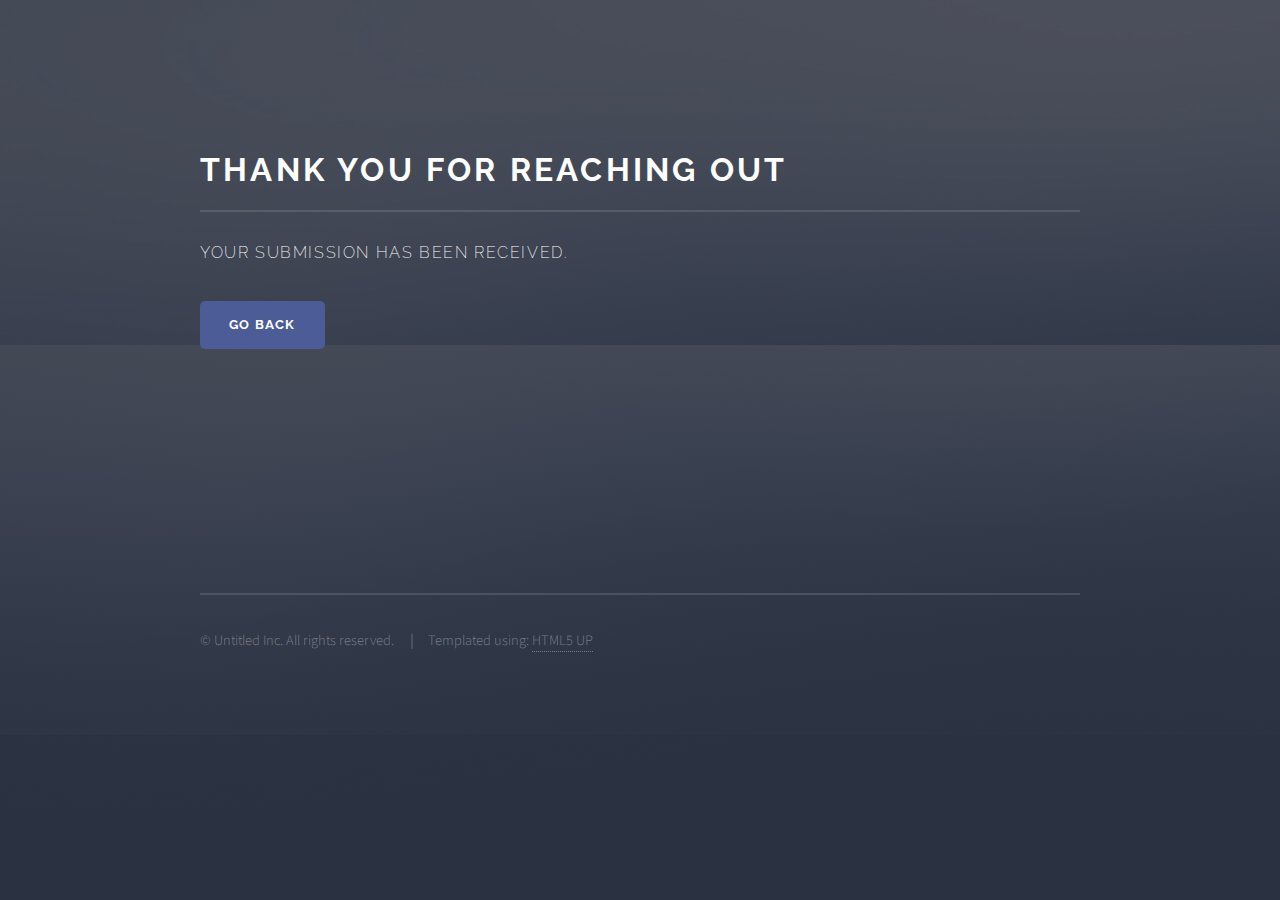
==== commit b561556f: "finished thanks page" ====
--- a/thanks.html
+++ b/thanks.html
@@ -1,9 +1,4 @@
 <!DOCTYPE HTML>
-<!--
-	Solid State by HTML5 UP
-	html5up.net | @ajlkn
-	Free for personal and commercial use under the CCA 3.0 license (html5up.net/license)
--->
 <html>
 
 <head>
@@ -20,127 +15,23 @@
 
     <!-- Page Wrapper -->
     <div id="page-wrapper">
-
-        <!-- Header -->
-        <header id="header">
-            <h1><a href="index.html">Solid State</a></h1>
-            <nav>
-                <a href="#menu">Menu</a>
-            </nav>
-        </header>
-
-        <!-- Menu -->
-        <nav id="menu">
-            <div class="inner">
-                <h2>Menu</h2>
-                <ul class="links">
-                    <li><a href="index.html">Home</a></li>
-                    <li><a href="generic.html">Generic</a></li>
-                    <li><a href="elements.html">Elements</a></li>
-                    <li><a href="#">Log In</a></li>
-                    <li><a href="#">Sign Up</a></li>
-                </ul>
-                <a href="#" class="close">Close</a>
-            </div>
-        </nav>
-
         <!-- Wrapper -->
         <section id="wrapper">
             <header>
                 <div class="inner">
-                    <h2>Generic</h2>
-                    <p>Phasellus non pulvinar erat. Fusce tincidunt nisl eget ipsum.</p>
+                    <h2>Thank you for reaching out</h2>
+                    <p>Your submission has been received. </p>
+                    <a href="index.html" class="button primary">Go back</a>
                 </div>
             </header>
-
-            <!-- Content -->
-            <div class="wrapper">
-                <div class="inner">
-
-                    <h3 class="major">Lorem ipsum dolor</h3>
-                    <p>Morbi mattis mi consectetur tortor elementum, varius pellentesque velit convallis. Aenean
-                        tincidunt lectus auctor mauris maximus, ac scelerisque ipsum tempor. Duis vulputate ex et ex
-                        tincidunt, quis lacinia velit aliquet. Duis non efficitur nisi, id malesuada justo. Maecenas
-                        sagittis felis ac sagittis semper. Curabitur purus leo donec vel dolor at arcu tincidunt
-                        bibendum. Interdum et malesuada fames ac ante ipsum primis in faucibus. Fusce ut aliquet justo.
-                        Donec id neque ipsum. Integer eget ultricies odio. Nam vel ex a orci fringilla tincidunt.
-                        Aliquam eleifend ligula non velit accumsan cursus. Etiam ut gravida sapien.</p>
-
-                    <p>Vestibulum ultrices risus velit, sit amet blandit massa auctor sit amet. Sed eu lectus sem.
-                        Phasellus in odio at ipsum porttitor mollis id vel diam. Praesent sit amet posuere risus, eu
-                        faucibus lectus. Vivamus ex ligula, tempus pulvinar ipsum in, auctor porta quam. Proin nec
-                        commodo, vel scelerisque nisi scelerisque. Suspendisse id quam vel tortor tincidunt suscipit.
-                        Nullam auctor orci eu dolor consectetur, interdum ullamcorper ante tincidunt. Mauris felis nec
-                        felis elementum varius.</p>
-
-                    <h3 class="major">Vitae phasellus</h3>
-                    <p>Cras mattis ante fermentum, malesuada neque vitae, eleifend erat. Phasellus non pulvinar erat.
-                        Fusce tincidunt, nisl eget mattis egestas, purus ipsum consequat orci, sit amet lobortis lorem
-                        lacus in tellus. Sed ac elementum arcu. Quisque placerat auctor laoreet.</p>
-
-                    <section class="features">
-                        <article>
-                            <a href="#" class="image"><img src="images/pic04.jpg" alt="" /></a>
-                            <h3 class="major">Sed feugiat lorem</h3>
-                            <p>Lorem ipsum dolor sit amet, consectetur adipiscing vehicula id nulla dignissim dapibus
-                                ultrices.</p>
-                            <a href="#" class="special">Learn more</a>
-                        </article>
-                        <article>
-                            <a href="#" class="image"><img src="images/pic05.jpg" alt="" /></a>
-                            <h3 class="major">Nisl placerat</h3>
-                            <p>Lorem ipsum dolor sit amet, consectetur adipiscing vehicula id nulla dignissim dapibus
-                                ultrices.</p>
-                            <a href="#" class="special">Learn more</a>
-                        </article>
-                    </section>
-
-                </div>
-            </div>
-
         </section>
 
         <!-- Footer -->
         <section id="footer">
             <div class="inner">
-                <h2 class="major">Get in touch</h2>
-                <p>Cras mattis ante fermentum, malesuada neque vitae, eleifend erat. Phasellus non pulvinar erat. Fusce
-                    tincidunt, nisl eget mattis egestas, purus ipsum consequat orci, sit amet lobortis lorem lacus in
-                    tellus. Sed ac elementum arcu. Quisque placerat auctor laoreet.</p>
-                <form method="post" action="#">
-                    <div class="fields">
-                        <div class="field">
-                            <label for="name">Name</label>
-                            <input type="text" name="name" id="name" />
-                        </div>
-                        <div class="field">
-                            <label for="email">Email</label>
-                            <input type="email" name="email" id="email" />
-                        </div>
-                        <div class="field">
-                            <label for="message">Message</label>
-                            <textarea name="message" id="message" rows="4"></textarea>
-                        </div>
-                    </div>
-                    <ul class="actions">
-                        <li><input type="submit" value="Send Message" /></li>
-                    </ul>
-                </form>
-                <ul class="contact">
-                    <li class="icon solid fa-home">
-                        Untitled Inc<br />
-                        1234 Somewhere Road Suite #2894<br />
-                        Nashville, TN 00000-0000
-                    </li>
-                    <li class="icon solid fa-phone">(000) 000-0000</li>
-                    <li class="icon solid fa-envelope"><a href="#">information@untitled.tld</a></li>
-                    <li class="icon brands fa-twitter"><a href="#">twitter.com/untitled-tld</a></li>
-                    <li class="icon brands fa-facebook-f"><a href="#">facebook.com/untitled-tld</a></li>
-                    <li class="icon brands fa-instagram"><a href="#">instagram.com/untitled-tld</a></li>
-                </ul>
                 <ul class="copyright">
                     <li>&copy; Untitled Inc. All rights reserved.</li>
-                    <li>Design: <a href="http://html5up.net">HTML5 UP</a></li>
+                    <li>Templated using: <a href="http://html5up.net">HTML5 UP</a></li>
                 </ul>
             </div>
         </section>
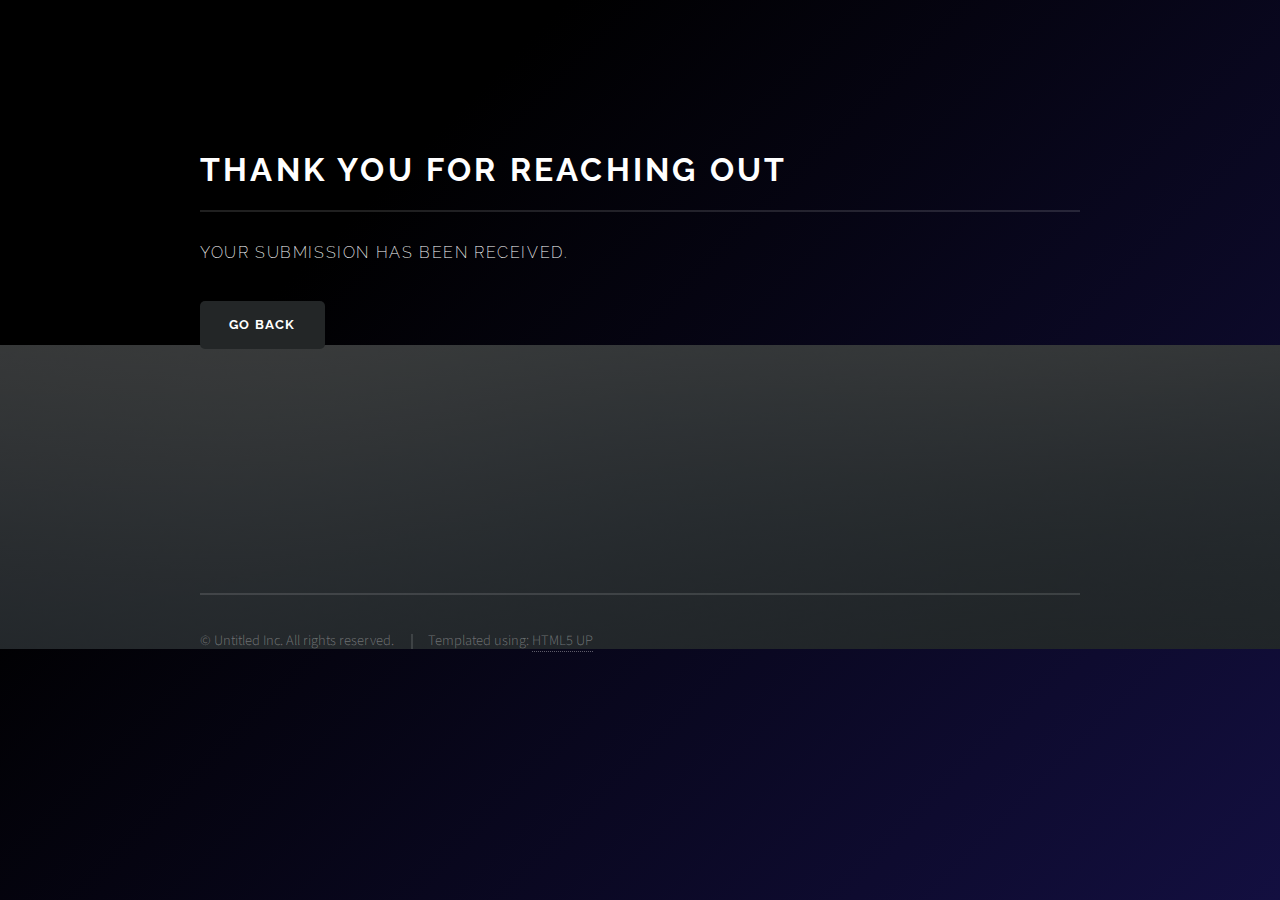
==== commit 278cba6d: "finished site for the most part" ====
--- a/thanks.html
+++ b/thanks.html
@@ -11,12 +11,12 @@
     </noscript>
 </head>
 
-<body class="is-preload">
+<body class="is-preload thanks">
 
     <!-- Page Wrapper -->
     <div id="page-wrapper">
         <!-- Wrapper -->
-        <section id="wrapper">
+        <section id="wrapper" class="thanks-sub">
             <header>
                 <div class="inner">
                     <h2>Thank you for reaching out</h2>
--- a/assets/css/main.css
+++ b/assets/css/main.css
@@ -99,8 +99,11 @@
 	}
 
 	body {
-		background-color: #2e3141;
-		background-image: linear-gradient(to top, rgba(46, 49, 65, 0.8), rgba(46, 49, 65, 0.8)), url("../../images/bg.jpg");
+		/* background-color: #2e3141; */
+		/* background-color: red; */
+		background-color: #130f40;
+		background-image: linear-gradient(315deg, #130f40 0%, #000000 74%);
+		/* background-image: linear-gradient(to top, rgba(0, 0, 0, 1), rgba(90, 47, 47, 0.8)), url("../../images/bg.jpg"); */
 		background-size: auto,
  cover;
 		background-attachment: fixed,
@@ -108,6 +111,14 @@
 		background-position: center,
  center;
 	}
+
+		body.thanks {
+		background-color: #130f40;
+		background-image: linear-gradient(315deg, #130f40 0%, #000000 74%);
+		}
+
+		section.thanks-sub {
+		}
 
 		body.is-preload *, body.is-preload *:before, body.is-preload *:after {
 			-moz-animation: none !important;
@@ -2925,7 +2936,7 @@
 		input[type="button"].primary,
 		button.primary,
 		.button.primary {
-			background-color: #4c5c96;
+			background-color: rgb(35 38 39);
 			box-shadow: none;
 		}
 
@@ -2934,7 +2945,7 @@
 			input[type="button"].primary:hover,
 			button.primary:hover,
 			.button.primary:hover {
-				background-color: #53639e;
+				background-color: rgb(45 48 49);
 			}
 
 			input[type="submit"].primary:active,
@@ -3017,10 +3028,15 @@
 
 		.features article {
 			padding: 1.75em 1.75em 0.1em 1.75em ;
-			background-color: #353849;
+			background-color: rgb(35 38 39);
 			border-radius: 5px;
 			margin: 1.5em 3em 1.5em 0;
 			width: calc(50% - 1.5em);
+			text-decoration: none !important;
+		}
+
+		.image {
+			text-decoration: none !important;
 		}
 
 			.features article:nth-child(2n) {
@@ -3035,12 +3051,14 @@
 				margin-top: -1.75em;
 				position: relative;
 				width: calc(100% + 3.5em);
+				text-decoration: none !important;
 			}
 
 				.features article .image img {
 					border-radius: 5px 5px 0 0;
 					width: 100%;
 					height: 270px;
+					text-decoration: none !important;
 					/* object-fit: cover; */
 				}
 
@@ -3090,7 +3108,7 @@
 		-webkit-transition: background-color 0.2s ease-in-out;
 		-ms-transition: background-color 0.2s ease-in-out;
 		transition: background-color 0.2s ease-in-out;
-		background-color: rgba(53, 56, 73, 0.95);
+		background-color: rgba(0, 0, 0, 0.85);
 		height: 3.5em;
 		left: 0;
 		line-height: 3.5em;
@@ -3272,7 +3290,7 @@
 		-ms-user-select: none;
 		user-select: none;
 		-webkit-tap-highlight-color: rgba(0, 0, 0, 0);
-		background: rgba(46, 49, 65, 0.8);
+		background: rgba(6, 9, 5, 0.9);
 		cursor: default;
 		height: 100%;
 		left: 0;
@@ -3295,7 +3313,7 @@
 			-ms-transition: opacity 0.35s ease, -ms-transform 0.35s ease;
 			transition: opacity 0.35s ease, transform 0.35s ease;
 			-webkit-overflow-scrolling: touch;
-			background: #4c5c96;
+			background: rgb(35,38,39);
 			border-radius: 5px;
 			display: block;
 			max-width: 100%;
@@ -3351,7 +3369,7 @@
 				}
 
 					#menu .links li a:hover {
-						background: #45558d;
+						background: #202020;
 					}
 
 		@media screen and (max-width: 736px) {
@@ -3479,12 +3497,8 @@
 
 			#banner {
 				padding: 7em 0 8.25em 0 ;
-				background-color: #2e3141;
-				background-image: linear-gradient(to top, rgba(46, 49, 65, 0.8), rgba(46, 49, 65, 0.8)), url("../../images/bg.jpg");
-				background-size: auto,
- cover;
-				background-position: center,
- center;
+				background-size: auto, cover;
+				background-position: center, center;
 				margin-bottom: -6.5em;
 			}
 
@@ -3591,8 +3605,8 @@
 
 		#wrapper > header {
 			padding: 9em 0 6.25em 0 ;
-			background-color: #2e3141;
-			background-image: linear-gradient(to top, rgba(46, 49, 65, 0.8), rgba(46, 49, 65, 0.8)), url("../../images/bg.jpg");
+			/* background-color: #2e3141; */
+			/* background-image: linear-gradient(to top, rgba(46, 49, 65, 0.8), rgba(46, 49, 65, 0.8)), url("../../images/bg.jpg"); */
 			background-size: auto,
  cover;
 			background-position: center,
@@ -3639,21 +3653,21 @@
 	}
 
 	.wrapper {
-		background-color: #2e3141;
+		background-color: rgb(0,0,0);
 		margin: 6.5em 0;
 		position: relative;
 	}
 
 		.wrapper:before, .wrapper:after {
-			background-image: url("data:image/svg+xml;charset=utf8,%3Csvg xmlns='http://www.w3.org/2000/svg' width='100' height='100' viewBox='0 0 100 100' preserveAspectRatio='none'%3E%3Cpolygon points='0,100 100,0 100,100' style='fill:%232e3141%3B' /%3E%3C/svg%3E");
+			background-image: url("data:image/svg+xml;charset=utf8,%3Csvg xmlns='http://www.w3.org/2000/svg' width='100' height='100' viewBox='0 0 100 100' preserveAspectRatio='none'%3E%3Cpolygon points='0,100 100,0 100,100' style='fill:rgb(0,0,0)' /%3E%3C/svg%3E");
 		}
 
 		.wrapper:before {
-			box-shadow: inset 0 -1px 0 0 #2e3141, 0 1px 0 0 #2e3141;
+			box-shadow: inset 0 -1px 0 0 rgb(0,0,0), 0 1px 0 0 rgb(0,0,0);
 		}
 
 		.wrapper:after {
-			box-shadow: inset 0 -1px 0 0 #2e3141, 0 1px 0 0 #2e3141;
+			box-shadow: inset 0 -1px 0 0 rgb(0,0,0), 0 1px 0 0 rgb(0,0,0);
 		}
 
 		.wrapper:before, .wrapper:after {
@@ -3701,7 +3715,7 @@
 		}
 
 		.wrapper.style2 {
-			background-color: #353849;
+			background-color: #000000;
 		}
 
 			.wrapper.style2:before, .wrapper.style2:after {
@@ -3733,7 +3747,7 @@
 			}
 
 		.wrapper.style4 {
-			background-color: #454858;
+			/* background-color: #454858; */
 		}
 
 			.wrapper.style4:before, .wrapper.style4:after {
@@ -3781,19 +3795,19 @@
 			}
 
 		.wrapper.spotlight {
-			background-color: #4c5c96;
+			background-color: rgb(35,38,39);
 		}
 
 			.wrapper.spotlight:before, .wrapper.spotlight:after {
-				background-image: url("data:image/svg+xml;charset=utf8,%3Csvg xmlns='http://www.w3.org/2000/svg' width='100' height='100' viewBox='0 0 100 100' preserveAspectRatio='none'%3E%3Cpolygon points='0,100 100,0 100,100' style='fill:%234c5c96%3B' /%3E%3C/svg%3E");
+				background-image: url("data:image/svg+xml;charset=utf8,%3Csvg xmlns='http://www.w3.org/2000/svg' width='100' height='100' viewBox='0 0 100 100' preserveAspectRatio='none'%3E%3Cpolygon points='0,100 100,0 100,100' style='fill:rgb(35,38,39)' /%3E%3C/svg%3E");
 			}
 
 			.wrapper.spotlight:before {
-				box-shadow: inset 0 -1px 0 0 #4c5c96, 0 1px 0 0 #4c5c96;
+				box-shadow: inset 0 -1px 0 0 rgb(35,38,39), 0 1px 0 0 rgb(35,38,39);
 			}
 
 			.wrapper.spotlight:after {
-				box-shadow: inset 0 -1px 0 0 #4c5c96, 0 1px 0 0 #4c5c96;
+				box-shadow: inset 0 -1px 0 0 rgb(35,38,39), 0 1px 0 0 rgb(35,38,39);
 			}
 
 			.wrapper.spotlight .inner {
@@ -3843,35 +3857,36 @@
 			}
 
 			.wrapper.spotlight.style2 {
-				background-color: #45558d;
-			}
-
-				.wrapper.spotlight.style2:before, .wrapper.spotlight.style2:after {
-					background-image: url("data:image/svg+xml;charset=utf8,%3Csvg xmlns='http://www.w3.org/2000/svg' width='100' height='100' viewBox='0 0 100 100' preserveAspectRatio='none'%3E%3Cpolygon points='0,100 100,0 100,100' style='fill:%2345558d%3B' /%3E%3C/svg%3E");
+				background-color: rgb(0,0,0);
+			}
+
+			.wrapper.spotlight.style2:before, .wrapper.spotlight.style2:after {
+				/* background-image: url("data:image/svg+xml;charset=utf8,%3Csvg xmlns='http://www.w3.org/2000/svg' width='100' height='100' viewBox='0 0 100 100' preserveAspectRatio='none'%3E%3Cpolygon points='0,100 100,0 100,100' style='fill:%2345558d%3B' /%3E%3C/svg%3E"); */
+				background-image: url("data:image/svg+xml;charset=utf8,%3Csvg xmlns='http://www.w3.org/2000/svg' width='100' height='100' viewBox='0 0 100 100' preserveAspectRatio='none'%3E%3Cpolygon points='0,100 100,0 100,100' style='fill:rgb(0,0,0)' /%3E%3C/svg%3E");
 				}
 
 				.wrapper.spotlight.style2:before {
-					box-shadow: inset 0 -1px 0 0 #45558d, 0 1px 0 0 #45558d;
+					box-shadow: inset 0 -1px 0 0 rgb(0,0,0), 0 1px 0 0 rgb(0,0,0);
 				}
 
 				.wrapper.spotlight.style2:after {
-					box-shadow: inset 0 -1px 0 0 #45558d, 0 1px 0 0 #45558d;
+					box-shadow: inset 0 -1px 0 0 rgb(0,0,0), 0 1px 0 0 rgb(0,0,0);
 				}
 
 			.wrapper.spotlight.style3 {
-				background-color: #3f4e85;
+				background-color: rgb(35,38,39);
 			}
 
 				.wrapper.spotlight.style3:before, .wrapper.spotlight.style3:after {
-					background-image: url("data:image/svg+xml;charset=utf8,%3Csvg xmlns='http://www.w3.org/2000/svg' width='100' height='100' viewBox='0 0 100 100' preserveAspectRatio='none'%3E%3Cpolygon points='0,100 100,0 100,100' style='fill:%233f4e85%3B' /%3E%3C/svg%3E");
+					background-image: url("data:image/svg+xml;charset=utf8,%3Csvg xmlns='http://www.w3.org/2000/svg' width='100' height='100' viewBox='0 0 100 100' preserveAspectRatio='none'%3E%3Cpolygon points='0,100 100,0 100,100' style='fill:rgb(35,38,39)' /%3E%3C/svg%3E");
 				}
 
 				.wrapper.spotlight.style3:before {
-					box-shadow: inset 0 -1px 0 0 #3f4e85, 0 1px 0 0 #3f4e85;
+					box-shadow: inset 0 -1px 0 0 rgb(35,38,39), 0 1px 0 0 rgb(35,38,39);
 				}
 
 				.wrapper.spotlight.style3:after {
-					box-shadow: inset 0 -1px 0 0 #3f4e85, 0 1px 0 0 #3f4e85;
+					box-shadow: inset 0 -1px 0 0 rgb(35,38,39), 0 1px 0 0 rgb(35,38,39);
 				}
 
 			.wrapper.spotlight.style4 {
@@ -3911,7 +3926,8 @@
 			}
 
 				.wrapper.spotlight.style6:before, .wrapper.spotlight.style6:after {
-					background-image: url("data:image/svg+xml;charset=utf8,%3Csvg xmlns='http://www.w3.org/2000/svg' width='100' height='100' viewBox='0 0 100 100' preserveAspectRatio='none'%3E%3Cpolygon points='0,100 100,0 100,100' style='fill:%232d3a69%3B' /%3E%3C/svg%3E");
+					background-image: url("data:image/svg+xml;charset=utf8,%3Csvg xmlns='http://www.w3.org/2000/svg' width='100' height='100' viewBox='0 0 100 100' preserveAspectRatio='none'%3E%3Cpolygon points='0,100 100,0 100,100' style='fill:' /%3E%3C/svg%3E");
+					/* background-image: url("data:image/svg+xml;charset=utf8,%3Csvg xmlns='http://www.w3.org/2000/svg' width='100' height='100' viewBox='0 0 100 100' preserveAspectRatio='none'%3E%3Cpolygon points='0,100 100,0 100,100' style='fill:%232d3a69%3B' /%3E%3C/svg%3E"); */
 				}
 
 				.wrapper.spotlight.style6:before {
@@ -4038,6 +4054,7 @@
 		flex-wrap: wrap;
 		margin: 0 auto;
 		width: 55em;
+		height: 200px;
 	}
 
 		#footer .inner > * {
@@ -4057,7 +4074,7 @@
 			border-top: solid 2px rgba(255, 255, 255, 0.125);
 			list-style: none;
 			margin: 4em 0 2em 0;
-			padding: 2em 0 0 0;
+			padding: 2em 0 30px 0;
 			width: 100%;
 		}
 
@@ -4085,8 +4102,8 @@
 	@media screen and (max-width: 1280px) {
 
 		#footer {
-			background-color: #2e3141;
-			background-image: linear-gradient(to top, rgba(46, 49, 65, 0.8), rgba(46, 49, 65, 0.8)), url("../../images/bg.jpg");
+			/* background-color: #2e3141; */
+			background-image: linear-gradient( rgba(32, 31, 31, 0.8)), url("../../images/bg.jpg");
 			background-size: auto,
  cover;
 			background-position: center,
